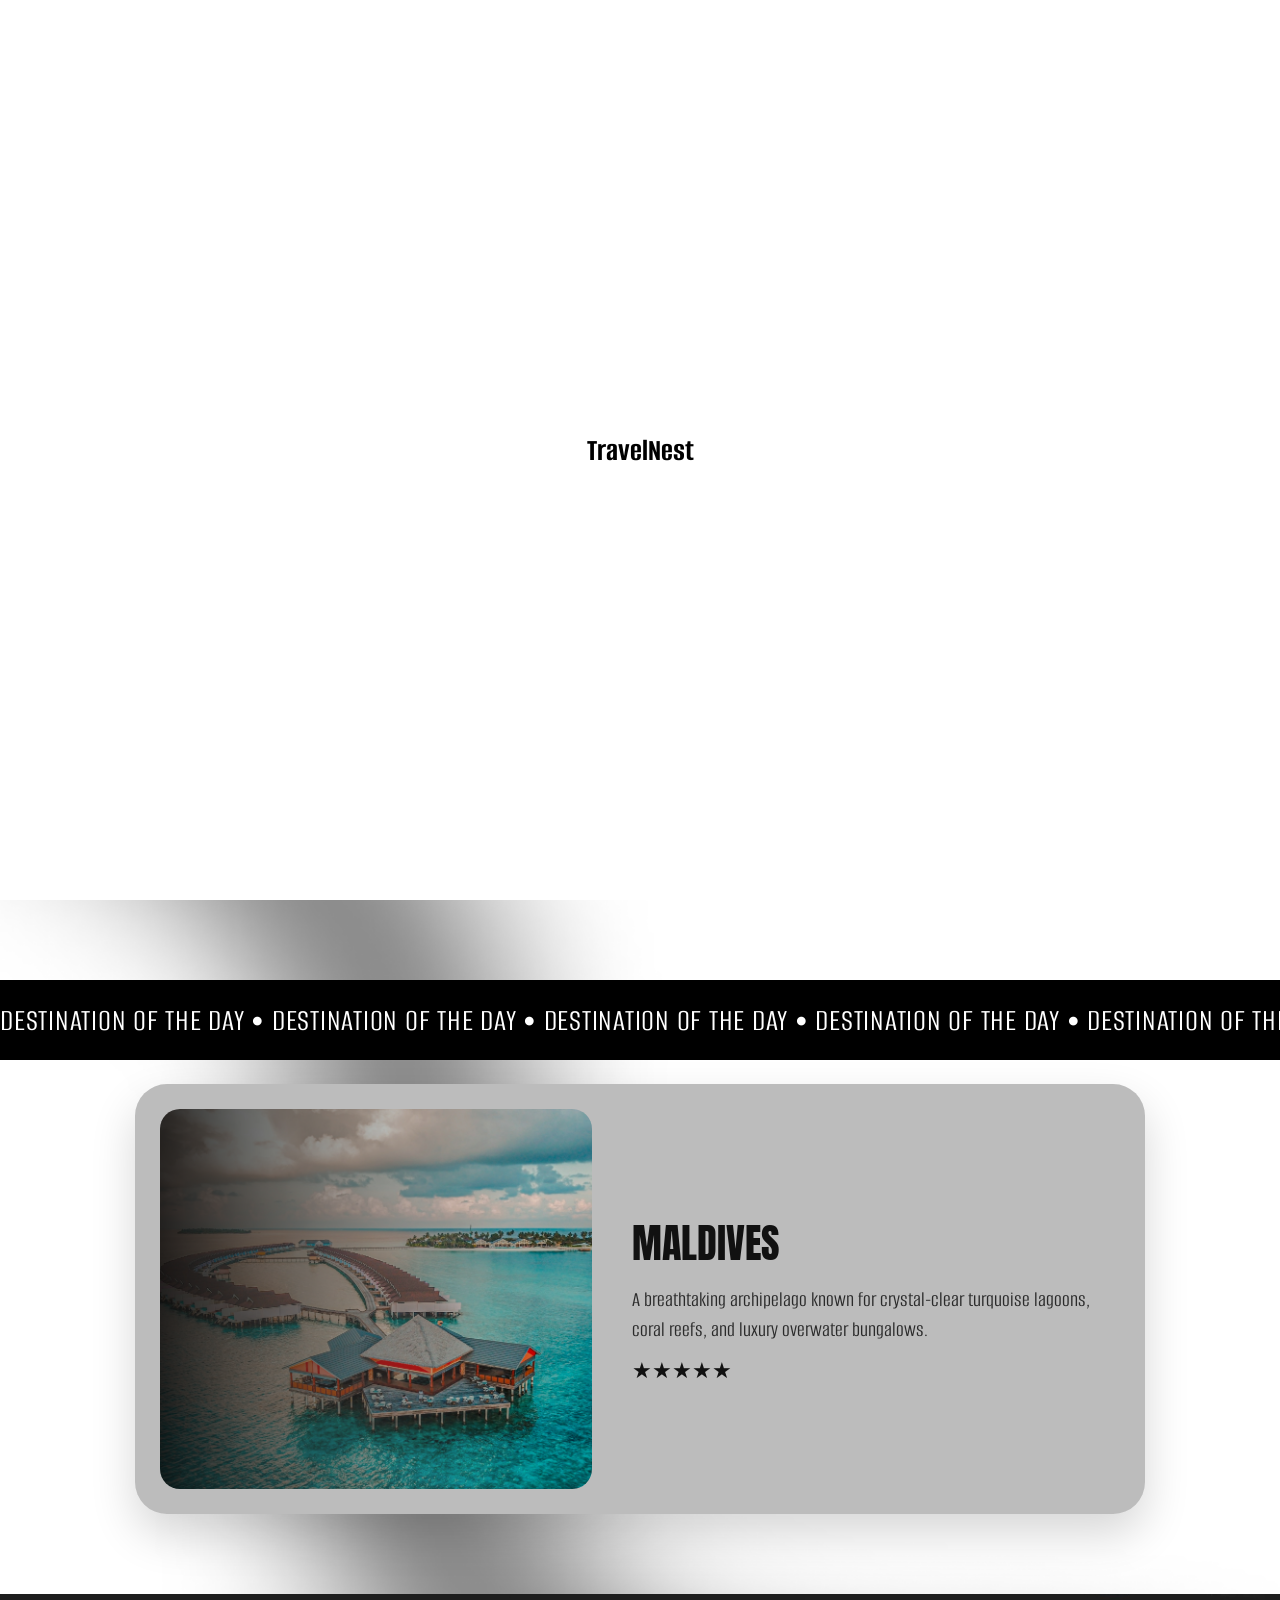
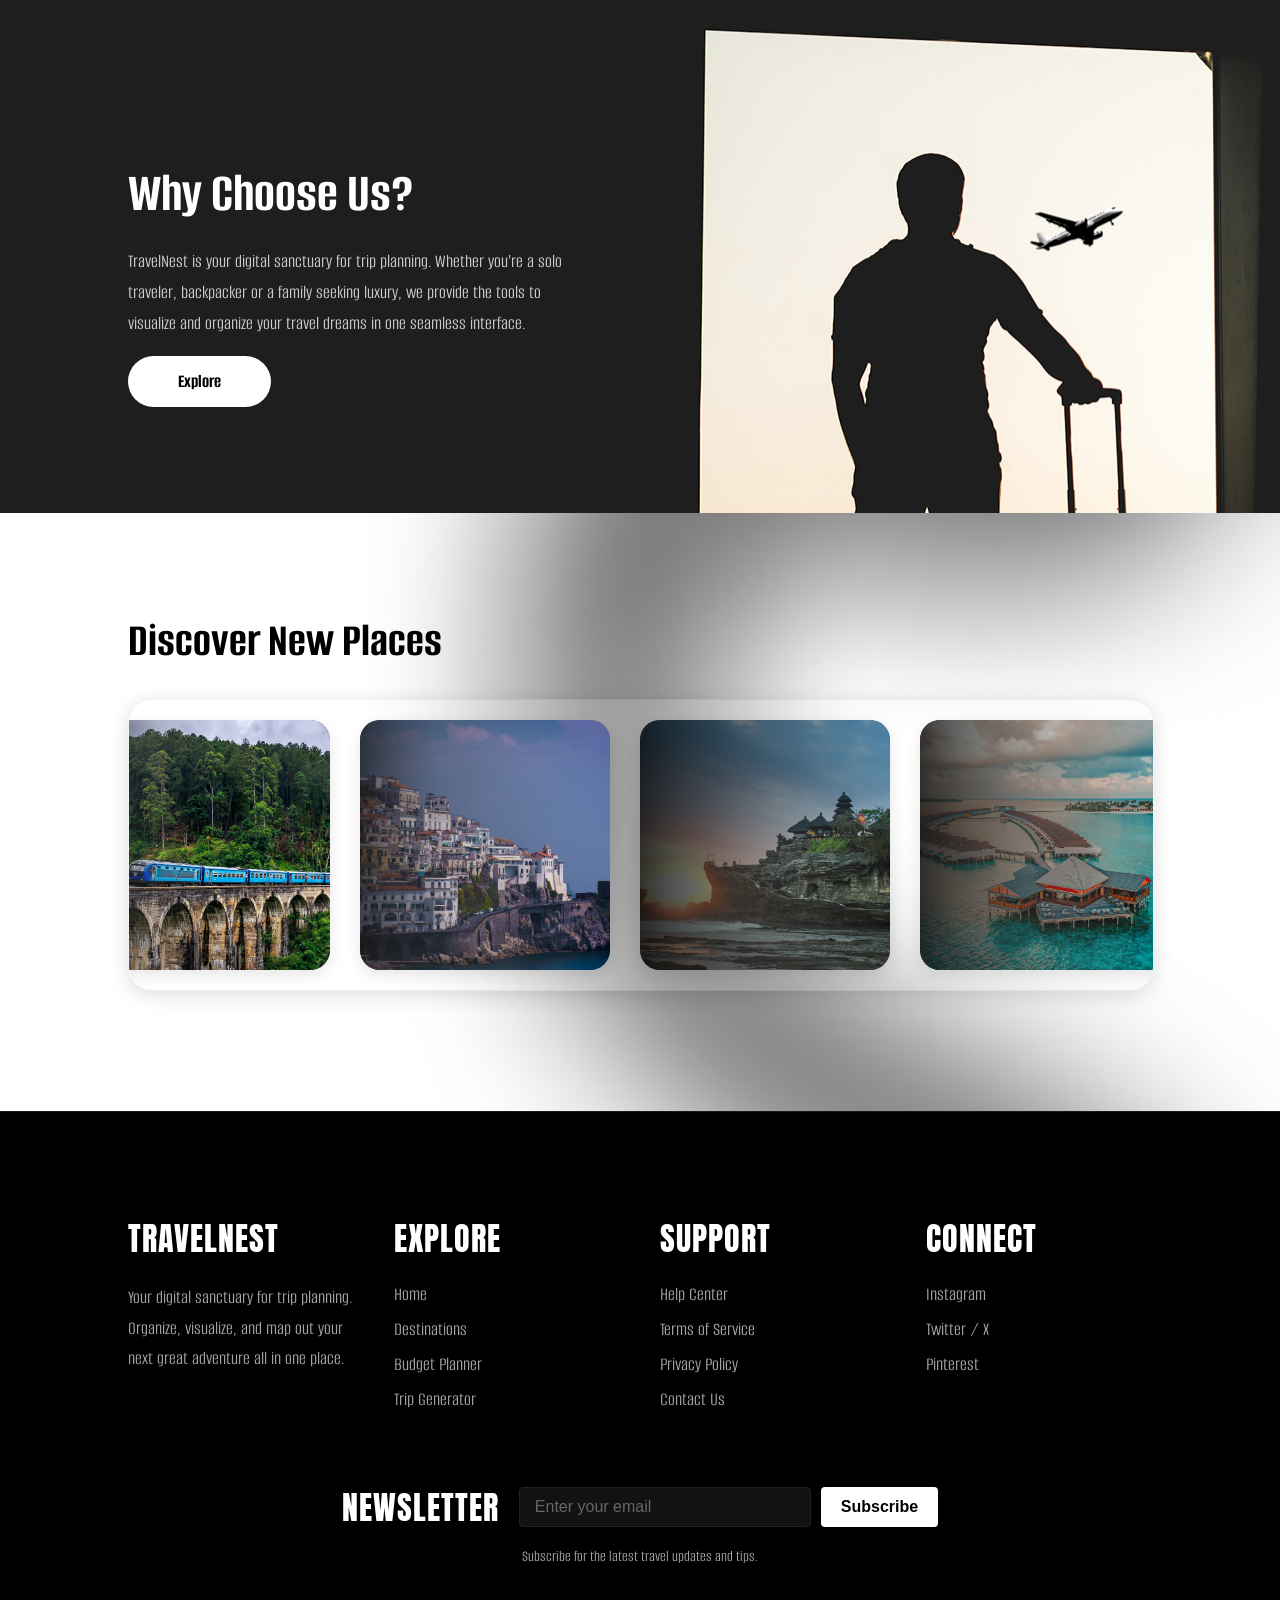
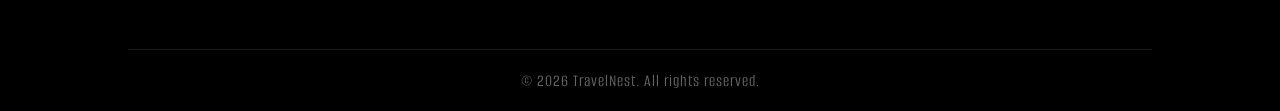
==== index.html @ 9121affe "Fix stylesheet links in index.html" ====
<!DOCTYPE html>
<html lang="en">

<head>
    <meta charset="UTF-8">
    <meta name="viewport" content="width=device-width, initial-scale=1.0">

    <!-- fonts  -->
    <link rel="preconnect" href="https://fonts.googleapis.com">
    <link rel="preconnect" href="https://fonts.gstatic.com" crossorigin>
    <link href="https://fonts.googleapis.com/css2?family=Alumni+Sans:wght@300;400;700&family=Anton&display=swap"
        rel="stylesheet">

    <!-- css files  -->
    <link rel="stylesheet" href="css/loading.css">
    <link rel="stylesheet" href="css/style.css">


    <title>TravelNest | Home</title>
</head>

<body>

    <div class="home-page-container">

        <section class="hero-container">
            <div id="menu-overlay" class="menu-overlay"></div>
            <div class="nav-bar-container">
                <h3 class="logo-nav">TravelNest</h3>
                <!-- Added mobile menu toggle button (White Circle) -->
                <div class="menu-toggle" id="mobile-menu-toggle">
                    <span></span>
                    <span></span>
                    <span></span>
                </div>

                <nav class="navbar" id="navbar">
                    <ul>
                        <li><a href="#">Home</a></li>
                        <li><a href="explorer.html">Destinations</a></li>
                        <li> <a href="planner.html">Budget Planner</a></li>
                        <li><a href="generator.html">Trip Generator</a></li>
                        <li><a href="mood.html">Mood Board</a></li>
                        <li class="active-mobile"><a href="support.html">Support</a></li>
                    </ul>
                </nav>
            </div>

            <div class="hero-banner">
                <div class="slide active">
                    <img src="/assets/images/destinations/SriLanka/ella.png" alt="ella">
                    <div class="overlay"></div>
                </div>

                <div class="slide">
                    <img src="../assets/images/destinations/Canada/banff.png" alt="Hero 1">
                    <div class="overlay"></div>
                </div>

                <div class="slide">
                    <img src="/assets/images/destinations/Indonesia/bali.png" alt="bali">
                    <div class="overlay"></div>
                </div>

                <div class="slide">
                    <img src="../assets/images/destinations/Japan/kyoto.png" alt="Hero 3">
                    <div class="overlay"></div>
                </div>

                <div class="slide">
                    <img src="/assets/images/destinations/Maldives/maldives.png" alt="Maldives">
                    <div class="overlay"></div>
                </div>
            </div>

            <div class="text-container-hero">
                <h1 class="hero-title">
                    EXPLORE BEYOND HORIZONS
                </h1>
                <a href="#section-2" class="hero-btn">Get Started</a>
            </div>
        </section>

        <div class="page-content-wrapper" id="section-2">
            <section class="Destination-otd hidden-scroll">
                <div class="destination-marquee-container">
                    <h1 class="destination-otd-title">
                        <span class="marquee-wrap">
                            <span class="marquee-track">
                                Destination Of the day • Destination Of the day • Destination Of the day • Destination
                                Of the day • Destination Of the day • Destination Of the day • Destination Of the day •
                                Destination Of the day • Destination Of the day • Destination Of the day • Destination
                                Of the day • Destination Of the day •
                            </span>
                            <span class="marquee-track" aria-hidden="true">
                                Destination Of the day • Destination Of the day • Destination Of the day • Destination
                                Of the day • Destination Of the day • Destination Of the day •
                            </span>
                        </span>
                    </h1>
                </div>

                <div class="destination-card-wrapper">
                    <div class="destination-otd-card">
                        <img id="daily-img" src="/assets/images/destinations/Maldives/maldives.png"
                            alt="Destination Showcase">
                    </div>

                    <div class="destination-otd-text-container">
                        <h2 id="daily-name">loading</h2>
                        <p id="daily-desc"></p>
                        <div id="daily-stars" class="stars"></div>
                    </div>
                </div>
            </section>
        </div>

        <section class="about-us">
            <div class="about-us-text">
                <h1 class="title-about-us">Why Choose Us?</h1>
                <p class="description-about-us">
                    TravelNest is your digital sanctuary for trip planning. Whether you're a solo traveler, backpacker
                    or a family seeking luxury, we provide the tools to visualize and organize your travel dreams in one
                    seamless interface.
                </p>
                <a href="explorer.html" class="about-us-btn">Explore</a>
            </div>
        </section>

        <section class="popular-destinations">
            <h1 class="pop-d-title">Discover New Places</h1>

            <div class="pop-d-slider-viewport">
                <div class="pop-d-img-slider-container">

                    <div class="pop-d-images">
                        <div class="img-box">
                            <a href="explorer.html#section-2">
                                <img src="/assets/images/destinations/SriLanka/ella.png" alt="Ella, Sri Lanka">
                            </a>
                            <div class="img-caption">
                                <h2>Ella, Sri Lanka</h2>
                                <p class="desc">Lush tea hills, scenic train rides and mountain viewpoints.</p>
                            </div>
                        </div>
                    </div>


                    <div class="pop-d-images">
                        <div class="img-box">
                            <a href="explorer.html#section-2">
                                <img src="/assets/images/destinations/Italy/Amalfi.png" alt="Amalfi Coast, Italy">
                            </a>
                            <div class="img-caption">
                                <h2>Amalfi Coast</h2>
                                <p class="desc">Cliffside villages, pastel houses and Mediterranean views.</p>
                            </div>
                        </div>
                    </div>


                    <div class="pop-d-images">
                        <div class="img-box">
                            <a href="explorer.html#section-2">
                                <img src="/assets/images/destinations/Indonesia/bali.png" alt="Bali, Indonesia">
                            </a>
                            <div class="img-caption">
                                <h2>Bali, Indonesia</h2>
                                <p class="desc">Tropical beaches, temples and vibrant culture.</p>
                            </div>
                        </div>
                    </div>


                    <div class="pop-d-images">
                        <div class="img-box">
                            <a href="explorer.html#section-2">
                                <img src="/assets/images/destinations/Maldives/maldives.png" alt="Maldives">
                            </a>
                            <div class="img-caption">
                                <h2>Maldives</h2>
                                <p class="desc">Crystal lagoons, overwater villas and serene sunsets.</p>
                            </div>
                        </div>
                    </div>


                    <div class="pop-d-images">
                        <div class="img-box">
                            <a href="explorer.html#section-2">
                                <img src="/assets/images/destinations/Japan/kyoto.png" alt="japan">
                            </a>
                            <div class="img-caption">
                                <h2>kyoto</h2>
                                <p class="desc">Beautifully preserved wooden machiya houses, historic Buddhist
                                    temples, and vibrant, towering bamboo groves.</p>
                            </div>
                        </div>

                    </div>
                </div>
            </div>
        </section>

        <footer class="footer">
            <div class="footer-content">
                <div class="footer-col branding">
                    <h1>TravelNest</h1>
                    <p>Your digital sanctuary for trip planning. Organize, visualize, and map out your next great
                        adventure all in one place.</p>
                </div>

                <div class="footer-col links">
                    <h1>Explore</h1>
                    <ul>
                        <li>Home</li>
                        <li>Destinations</li>
                        <li>Budget Planner</li>
                        <li>Trip Generator</li>
                    </ul>
                </div>

                <div class="footer-col legal">
                    <h1>Support</h1>
                    <ul>
                        <li>Help Center</li>
                        <li>Terms of Service</li>
                        <li>Privacy Policy</li>
                        <li>Contact Us</li>
                    </ul>
                </div>

                <div class="footer-col social">
                    <h1>Connect</h1>
                    <ul>
                        <li>Instagram</li>
                        <li>Twitter / X</li>
                        <li>Pinterest</li>
                    </ul>
                </div>
            </div>

            <div class="footer-newsletter-row">
                <div class="newsletter-inline-container">
                    <h1>Newsletter</h1>
                    <form id="newsletter-form" class="newsletter-form">
                        <input type="email" id="newsletter-email" placeholder="Enter your email" required>
                        <button type="submit">Subscribe</button>
                    </form>
                </div>
                <p class="newsletter-desc">Subscribe for the latest travel updates and tips.</p>
                <p id="newsletter-message" class="newsletter-message"></p>
            </div>

            <div class="footer-bottom">
                &copy; 2026 TravelNest. All rights reserved.
            </div>
        </footer>
    </div>


    <!-- custom mouse cursor  -->
    <div id="custom-cursor"></div>


    <!-- //////////////////////////////  -->
    <!-- loading screen animation  -->
    <!-- //////////////////////////////  -->
    <div id="loader">
        <div class="panel left"></div>
        <div class="panel right"></div>

        <h1 class="logo">TravelNest</h1>
    </div>


    <!-- <script src="/js/global.js"></script> -->

    <script src="/js/cursor_animation.js"></script>
    <script src="/js/loading.js"></script>

    <script src="/js/template.js"></script>
    <script src="/js/home.js"></script>
    <script src="/js/des_otd.js"></script>


</body>

</html>
---- css/loading.css ----
:root {
    --title-font: "Anton", sans-serif;
    --main-font: "Alumni Sans", sans-serif;
}

body, html {
  margin: 0;
  padding: 0;
  /* overflow: hidden; */
  background: #000;
  font-family: var(--font-travel);
  font-optical-sizing: auto;
  font-weight: var(--fw-reg);
  font-style: normal;

}



#loader {
  position: fixed;
  top: 0;
  left: 0;
  width: 100%;
  height: 100vh;
  display: flex;
  justify-content: center;
  align-items: center;
  z-index: 9999;
}

/*white panel thing*/
.panel {
  position: absolute;
  top: 0;
  width: 50%;
  height: 100%;
  background-color: #fff;
  transition: transform 1s cubic-bezier(0.77, 0, 0.175, 1);
}

.left { left: 0; }
.right { right: 0; }

.logo {
  color: black;
  z-index: 10;
  font-family: var(--main-font);
  opacity:0;
  transition: opacity 0.5s ease-in-out;
  animation: loading-l 0.5 ease-in-out;
}

@keyframes loading-l{
  0%{
    opacity: 0;
  }

  50%{
    opacity: 1;
  }

  100%{
    opacity: 0;
  }
}

/* Classes to trigger via JS */
.loaded .left { transform: translateX(-100%); }
.loaded .right { transform: translateX(100%); }
.loaded .logo { opacity: 0; pointer-events: none; }
---- css/style.css ----
:root {
    --title-font: "Anton", sans-serif;
    --main-font: "Alumni Sans", sans-serif;
}

html {
    scroll-behavior: smooth;

}

body {
    /* width: 100vw; */
    overflow-x: hidden;
    margin: 0;
    padding: 0;
    background-image: url("/assets/images/bg.png");
    background-size: cover;
    background-position: center;
    background-repeat: no-repeat;
    cursor: none;

}

a,
button,
img {
    cursor: none;
}

/* mouse cursor  */

#custom-cursor {
    width: 20px;
    height: 20px;
    background-color: white;
    border-radius: 50%;
    position: fixed;
    top: 0;
    left: 0;
    transform: translate(-50%, -50%);
    pointer-events: none;
    z-index: 9999;
    mix-blend-mode: difference;
    transition: width 0.3s ease, height 0.3s ease;
}


#custom-cursor.is-hovering-text {
    width: 150px;
    height: 150px;
}

#custom-cursor.is-hovering-image {
    width: 20px;
    height: 20px;
    mix-blend-mode: normal;
    background-color: rgba(255, 255, 255, 0.8);
}

/* end of the cursor animation  */

.hero-container {
    position: fixed;
    top: 0;
    left: 50%;
    transform: translateX(-50%);
    overflow: hidden;
    z-index: 100;

    /* Base Initial State */
    width: 100vw;
    height: 100vh;
    border-radius: 0px;
    background-color: rgb(0, 0, 0);

    /* Smooth transition fallback for instant jumps */
    transition: background-color 0.1s ease;
}

.nav-bar-container {
    position: absolute;
    top: 20px;
    left: 20px;
    right: 20px;

    height: 50px;
    border-radius: 600px;
    display: flex;
    align-items: center;
    justify-content: space-between;
    padding: 0 40px;
    box-sizing: border-box;
    z-index: 100;
    font-family: var(--main-font);
    font-style: normal;
    letter-spacing: 1px;
    color: white;

    background: rgba(87, 87, 87, 0.15);
    backdrop-filter: blur(10px);
}

.navbar ul {
    display: flex;
    list-style: none;
    gap: 20px;
}

.navbar ul li {
    cursor: pointer;
    font-weight: bold;
    background-color: rgba(255, 255, 255, 0.041);
    padding: 5px 12px;
    border-radius: 999px;
    transition: all 0.4s ease-in-out;
}

.navbar ul li:last-child {
    background-color: white;
    color: black;
    border-radius: 999px;
    transition: all 0.4s ease-in-out;
}

.navbar ul li:hover {
    transform: scale(1.05);
    background-color: rgb(255, 255, 255);
    color: black;
}

.navbar ul li:last-child:hover {
    background-color: black;
    color: white;
    transform: scale(1.05);
}

.navbar ul li a {
    text-decoration: none;
    color: inherit; /* This ensures they keep the color you've already defined */
    transition: color 0.3s ease; /* Keeps your hover effects smooth */
}



.hero-banner {
    position: absolute;
    top: 0;
    left: 0;
    width: 100%;
    height: 100%;
    background-size: cover;
    background-position: center;
    display: flex;
    align-items: flex-start;
    justify-content: center;
    flex-direction: column;
    z-index: 1;
    font-family: var(--main-font);
}

.text-container-hero {
    width: 70%;
    height: 100%;
    display: flex;
    align-items: flex-start;
    justify-content: center;
    flex-direction: column;
    margin-left: 70px;
    padding-top: 30px;
    gap: 15px;

    /* ADD THESE TWO LINES TO FIX THE DISAPPEARING TEXT */
    position: relative;
    z-index: 99;
}

.hero-title {
    font-family: var(--main-font);
    font-size: 5.2rem;
    color: white;
    letter-spacing: 2px;
    text-shadow: #1E1E1E 0px 0px 10px;
    margin: 0;
}

.hero-btn {
    width: 200px;
    height: 50px;
    border: none;
    margin: 0;
    border-radius: 600px;
    font-family: var(--main-font);
    font-size: 1.4rem;
    font-weight: 600;
    background-color: white;
    color: black;
    cursor: pointer;
    text-decoration: none;
    display: flex;
    align-items: center;
    justify-content:  center;
    transition: 400ms ease-in-out;
}

.hero-btn:hover {
    transform: scale(1.07);
    box-shadow: 0px 0px 100px 10px rgba(0, 0, 0, 0.466);
}

/* Image Slider */
.hero-banner .overlay {
    position: absolute;
    inset: 0;
    background: black;
    opacity: 0;
    z-index: 2;
    transition: opacity 1.2s ease;
}

.slide {
    position: absolute;
    inset: 0;
    opacity: 0;
    transform: scale(1.1);
    filter: blur(6px) brightness(0.7);
    transition: opacity 1.2s ease, transform 6s ease, filter 1.2s ease;
}

.slide img {
    width: 100%;
    height: 100%;
    object-fit: cover;
}

.slide.active {
    opacity: 1;
    transform: scale(1.2);
    filter: blur(0px) brightness(1);
}

/* section 2 - 5 */
.page-content-wrapper {
    position: relative;
    z-index: 5;
    margin-top: 100vh;
    background-color: rgba(30, 30, 30, 0);
    transition: background-color 1.4s ease-in-out;
    will-change: background-color;
}

.page-content-wrapper.bg-dark-mode {
    background-color: rgba(30, 30, 30, 1);
}

/* --- Destination Of The Day Section Layout --- */
.Destination-otd {
    padding: 80px 10%;
    display: flex;
    flex-direction: column;
    align-items: center;
    justify-content: center;
    background-color: transparent;

    /* Scroll entry animation properties */
    opacity: 0;
    transform: translateY(40px);
    transition: opacity 0.8s ease-out, transform 0.8s ease-out;
}

.Destination-otd.reveal-active {
    opacity: 1;
    transform: translateY(0);
}

.destination-otd-title {
    font-family: 'Anton', sans-serif;
    font-size: 2rem;
    letter-spacing: 0.75px;
    margin: 0;
    color: #ffffff;
    text-transform: uppercase;
    overflow: hidden;
    white-space: nowrap;
    display: flex;
    align-items: center;
    justify-content: center;
    height: 100%;
}

/* --- UPDATED MARQUEE CSS FOR SEAMLESS LOOP --- */
.destination-marquee-container {
    width: 100vw;
    max-width: 100vw;
    height: 5rem;
    display: flex;
    align-items: center;
    background-color: #000000;
    color: #ffffff;
    overflow: hidden;
    padding: 0;
    /* border-radius: 12px; */
    margin-bottom: 1.5rem;
    box-sizing: border-box;
}

.destination-otd-title {
    width: 100%;
    display: flex;
    align-items: center;
    overflow: hidden;
    white-space: nowrap;
    justify-content: flex-start;
}

.marquee-wrap {
    display: flex;
    width: max-content;
    animation: marquee 26s linear infinite;
    white-space: nowrap;
}

.marquee-track {
    display: inline-flex;
    align-items: center;
    gap: 1rem;
    flex-shrink: 0;
    font-family: var(--main-font);
    font-size: 2rem;
    font-weight: 400;
    color: #ffffff;
    padding-right: 4rem;
    min-width: max-content;
}

.destination-otd-title .marquee-track+.marquee-track {
    padding-right: 0;
}

@keyframes marquee {
    0% {
        transform: translateX(0);
    }

    100% {
        transform: translateX(-50%);
    }
}

/* --------------------------------------------- */

/* --- State 1: The Focused Image Capsule (Default) --- */
.destination-card-wrapper {
    display: flex;
    align-items: center;
    background-color: #bcbcbc;
    padding: 24px;
    border-radius: 32px;
    border: 1px solid transparent;
    box-shadow: 0 10px 30px rgba(0, 0, 0, 0.08);

    /* Starting Dimensions */
    width: 580px;
    max-width: 95vw;
    height: 380px;
    gap: 0px;
    overflow: hidden;

    /* Hardware-accelerated fluid transitions */
    transition: transform 0.45s cubic-bezier(0.22, 1, 0.36, 1), width 0.6s cubic-bezier(0.25, 1, 0.5, 1),
        gap 0.6s cubic-bezier(0.25, 1, 0.5, 1),
        box-shadow 0.45s ease, border-color 0.45s ease, background-color 0.45s ease;
    will-change: transform, box-shadow, border-color;
}

.destination-card-wrapper:hover {
    transform: scale(1.035);
    box-shadow: 0 28px 90px rgba(255, 215, 0, 0.45),
        0 12px 35px rgba(255, 215, 0, 0.25),
        0 0 0 1px rgba(255, 215, 0, 0.95);
    /* border-color: rgba(255, 215, 0, 0.95); */
    background-color: black;
}

.destination-card-wrapper:hover .destination-otd-text-container,
.destination-card-wrapper:hover .destination-otd-text-container h2,
.destination-card-wrapper:hover .destination-otd-text-container p,
.destination-card-wrapper:hover .stars {
    color: #ffffff;
}

.destination-card-wrapper:hover .destination-otd-text-container p {
    color: rgba(255, 255, 255, 0.9);
}

/* --- State 2: Expanded Split Layout (Triggered via Scroll JS) --- */
.destination-card-wrapper.expanded {
    width: 960px;
    /* Expands out to fit text workspace side-by-side */
    gap: 40px;
    box-shadow: 0 20px 45px rgba(0, 0, 0, 0.16);
}

.destination-otd-card {
    width: 100%;
    height: 100%;
    border-radius: 20px;
    overflow: hidden;
    flex-shrink: 0;
    transition: width 0.6s cubic-bezier(0.25, 1, 0.5, 1);
}

/* Pull image down to share space with text */
.destination-card-wrapper.expanded .destination-otd-card {
    width: 45%;
}

.destination-otd-card img {
    width: 100%;
    height: 100%;
    object-fit: cover;
}

/* --- Text Description Profile Hidden State --- */
.destination-otd-text-container {
    font-family: var(--main-font);
    display: flex;
    flex-direction: column;
    justify-content: center;
    gap: 12px;

    width: 0%;
    opacity: 0;
    overflow: hidden;
    white-space: nowrap;
    transition: width 0.6s cubic-bezier(0.25, 1, 0.5, 1),
        opacity 0.35s ease-in-out;
}

/* Reveal Text Profile Smoothly */
.destination-card-wrapper.expanded .destination-otd-text-container {
    width: 55%;
    opacity: 1;
    white-space: normal;
}

.destination-otd-text-container h2 {
    font-family: 'Anton', sans-serif;
    font-size: 2.5rem;
    font-weight: 400;
    margin: 0;
    color: #111111;
    text-transform: uppercase;
    transition: color 0.35s ease, font-weight 0.35s ease;
}

.destination-otd-text-container p {
    font-size: 1.35rem;
    line-height: 1.4;
    color: #2b2b2b;
    margin: 0;
    transition: color 0.35s ease;
}

.stars {
    font-size: 1.4rem;
    color: #111111;
    transition: color 0.35s ease;
}

/* About Us / Why Choose Us */
.about-us {

    padding: 120px 10%;
    display: flex;
    align-items: center;
    background-image: url(/assets/images/section-3-bg.png);
    background-position-x: right;
    background-repeat: no-repeat;
    justify-content: space-between;
    font-family: var(--main-font);
    color: white;
    background-color: #1e1e1e;
}

.about-us-text {
    width: 45%;
}

.title-about-us {
    font-size: 3.5rem;
    margin-bottom: 20px;
}

.description-about-us {
    font-size: 1.2rem;
    line-height: 1.6;
    margin-bottom: 30px;
    color: #cccccc;
}

.about-us-btn {
    padding: 14px 50px;
    min-width: 1px;
    border-radius: 50px;
    border: none;
    font-family: var(--main-font);
    font-size: 1.2rem;
    font-weight: bold;
    cursor: pointer;
    background: white;
    color: black;
    transition: 0.3s ease;
    text-decoration: none;
}

.about-us-btn:hover {
    transform: scale(1.05);
}



/* Popular Destinations */
.popular-destinations {
    padding: 60px 10% 120px 10%;
    font-family: var(--main-font);
    background-color: transparent;
}

.pop-d-title {
    font-size: 3rem;
    margin-bottom: 30px;
    color: black;
    /* mix-blend-mode: difference; */
}

.pop-d-slider-viewport {
    width: 100%;
    overflow: hidden;
    padding: 20px 0;
    background-color: rgba(255, 255, 255, 0.151);
    border-radius: 24px;
    border: 1px solid rgba(0, 0, 0, 0.05);
    box-shadow: 0 4px 20px rgba(0, 0, 0, 0.137);
    margin: 0 auto;
}

.pop-d-img-slider-container {
    display: flex;
    gap: 30px;
    width: max-content;
}

.pop-d-images {
    width: 250px;
    display: flex;
    flex-direction: column;
    gap: 15px;
    color: white;
    cursor: pointer;
}

.pop-d-images p {
    color: black;
    mix-blend-mode: difference;
}

.img-box {
    width: 100%;
    height: 250px;
    background-color: #555;
    border-radius: 20px;
    box-shadow: 0 5px 15px rgba(0, 0, 0, 0.1);
    overflow: hidden;
    transition: transform 0.3s ease;
}

.img-box img {
    width: 100%;
    height: 100%;
    object-fit: cover;
    display: block;
}

/* Hover enlarge + caption overlay */
.pop-d-images {
    width: 250px;
    transition: width 360ms cubic-bezier(.2, .9, .3, 1), transform 360ms, filter 360ms;
    will-change: width, transform;
}

/* Blur other images when one is hovered */
.pop-d-img-slider-container:has(.pop-d-images:hover) .pop-d-images {
    filter: blur(5px);
}

.pop-d-img-slider-container:has(.pop-d-images:hover) .pop-d-images:hover {
    filter: blur(0px);
}

.pop-d-images:hover {
    transform: translateY(-6px);
    width: 320px;
    /* expand horizontally on hover */
}

/* Add a layered box-shadow on hover: soft dark drop + warm gold glow */
/* box-shadow removed per request */

.img-box {
    transition: transform 360ms cubic-bezier(.2, .9, .3, 1);
}

.pop-d-images:hover .img-box {
    transform: scale(1.02);
}

.img-caption {
    position: absolute;
    left: 0;
    right: 0;
    bottom: 0;
    padding: 14px 16px;
    color: #fff;
    background: linear-gradient(180deg, rgba(0, 0, 0, 0) 0%, rgba(0, 0, 0, 0.65) 60%);
    transform: translateY(100%);
    transition: transform 280ms cubic-bezier(.2, .9, .3, 1), opacity 280ms;
    opacity: 0;
    display: flex;
    flex-direction: column;
    gap: 6px;

}

.pop-d-images:hover .img-caption {
    transform: translateY(0);
    opacity: 1;
}

.img-caption h2 {
    margin: 0;
    color: white;
    font-family: var(--main-font);
    font-size: 2rem;
    font-weight: 700;
}

.img-caption p {
    margin: 0;
    color: white;
    font-family: var(--main-font);
    font-size: 0.85rem;
    font-weight: 50;
    opacity: 0.92;
}

/* hide external label when using caption */
.pop-d-images>p {
    display: none;
}

.pop-d-images p {
    text-align: center;
    font-weight: bold;
    font-size: 1.1rem;
    margin: 0;
}


/* footer start  */
/* --- NEW MODERN FOOTER STYLES --- */
.footer {
    background-color: #000000;
    color: white;
    padding: 80px 10% 20px 10%;
    font-family: var(--main-font);
    display: flex;
    flex-direction: column;
    border-top: 1px solid #1a1a1a;
}

.footer-content {
    display: flex;
    justify-content: space-between;
    flex-wrap: wrap;
    gap: 40px;
    margin-bottom: 60px;
}

.footer-col {
    flex: 1;
    min-width: 200px;
}

.footer-col h1 {
    font-family: var(--title-font);
    font-size: 2rem;
    font-weight: 500;
    margin-bottom: 20px;
    letter-spacing: 1px;
    text-transform: uppercase;
}

.footer-col p {
    font-size: 1.2rem;
    color: #a3a3a3;
    line-height: 1.6;
    max-width: 300px;
}

.footer-col ul {
    list-style: none;
    padding: 0;
    margin: 0;
}

.footer-col ul li {
    font-size: 1.2rem;
    color: #a3a3a3;
    margin-bottom: 12px;
    cursor: pointer;
    transition: color 0.3s ease, transform 0.3s ease;
}

.footer-col ul li:hover {
    color: white;
    transform: translateX(5px);
}

.footer-bottom {
    text-align: center;
    padding-top: 20px;
    border-top: 1px solid #1a1a1a;
    font-size: 1.1rem;
    color: #666;
    letter-spacing: 1px;
}

/* --- NEW CENTERED INLINE NEWSLETTER STYLES --- */
.footer-newsletter-row {
    display: flex;
    flex-direction: column;
    align-items: center;
    /* Centers the whole block horizontally */
    margin-bottom: 40px;
}

.newsletter-inline-container {
    display: flex;
    flex-direction: row;
    align-items: center;
    justify-content: center;
    gap: 20px;
    /* Space between heading and form */
    margin-bottom: 10px;
    flex-wrap: wrap;
    /* Allows stacking on mobile screens safely */
}

.newsletter-inline-container h1 {
    font-family: var(--title-font), sans-serif;
    font-size: 2rem;
    font-weight: 500;
    /* Bold to match reference */
    margin: 0;
    /* Removes bottom margin to sit inline */
    letter-spacing: 1px;
    text-transform: uppercase;
}

.newsletter-form {
    display: flex;
    flex-direction: row;
    /* Keeps input and button side-by-side */
    gap: 10px;
}

.newsletter-form input {
    padding: 10px 15px;
    /* THINNER padding */
    width: 260px;
    /* NOT TOO LONG width */
    background-color: #121212;
    border: 1px solid #222;
    color: white;
    font-size: 1rem;
    border-radius: 4px;
    outline: none;
    transition: border-color 0.3s ease;
}

.newsletter-form input::placeholder {
    color: #666;
}

.newsletter-form input:focus {
    border-color: #a3a3a3;
}

.newsletter-form button {
    padding: 10px 20px;
    /* Thinner padding to match input height */
    background-color: white;
    color: black;
    border: none;
    font-size: 1rem;
    font-weight: 700;
    cursor: pointer;
    border-radius: 4px;
    transition: background-color 0.3s ease, transform 0.3s ease;
}

.newsletter-form button:hover {
    background-color: #e6e6e6;
    transform: translateY(-2px);
}

.newsletter-desc {
    color: #a3a3a3;
    font-size: 1rem;
    text-align: center;
    margin: 5px 0 0 0;
}

.newsletter-message {
    margin-top: 8px;
    font-size: 0.95rem;
    min-height: 20px;
    text-align: center;
}

.msg-success {
    color: #4ade80 !important;
}

.msg-info {
    color: #60a5fa !important;
}

/* ////////////////////////////// */
/* footer end  */
/* ////////////////////////  */




/* Hide the mobile toggle on desktop */
@media (min-width: 1025px) {
    .menu-toggle {
        display: none;
    }
}

/* =========================================
   MOBILE & TABLET STYLES (Max 1024px)
========================================= */
@media (max-width: 1024px) {


    /* Disable custom cursor for touch devices */
    #custom-cursor {
        display: none;
    }

    /* 1. Reset Hero Container */
    .hero-container {
        position: relative !important;
        width: 100vw !important;
        transform: none !important;
        left: 0 !important;
        background-color: transparent !important;


    }

    /* 2. Top Navigation Bar (Initial Transparent State) */
    .nav-bar-container {
        position: fixed !important;
        /* Changed to fixed so it can stick on scroll */
        top: 20px !important;
        left: 20px !important;
        right: 20px !important;
        height: 54px !important;
        background: rgba(0, 0, 0, 0.247) !important;
        /* Starts fully transparent */
        backdrop-filter: blur(0px) !important;
        -webkit-backdrop-filter: blur(0px) !important;
        border-radius: 600px !important;
        display: flex !important;
        align-items: center !important;
        justify-content: space-between !important;
        padding: 0 24px !important;
        box-sizing: border-box !important;
        z-index: 110;
        transition: all 0.4s cubic-bezier(0.4, 0, 0.2, 1) !important;

        /* Smooth morphing animation */

    }

    /* Sticky Scrolled State (Triggers via JS on scroll) */
    .nav-bar-container.scrolled {
        background: rgba(20, 20, 20, 0.85) !important;
        /* Dark black with slight opacity */
        backdrop-filter: blur(15px) !important;
        -webkit-backdrop-filter: blur(15px) !important;
        box-shadow: 0 10px 30px rgba(0, 0, 0, 0.4) !important;
        /* Notice we removed the top/left/right and border-radius changes here, 
           so it strictly keeps its original floating pill shape! */
    }

    /* 3. Hamburger Toggle & Animation */
    .menu-toggle {
        display: flex;
        flex-direction: column;
        justify-content: center;
        align-items: center;
        gap: 6px;
        width: 45px;
        height: 45px;
        background: transparent;
        border: none;
        cursor: pointer;
        z-index: 111;
    }

    .menu-toggle span {
        display: block;
        width: 32px;
        height: 3px;
        background-color: white;
        border-radius: 3px;
        box-shadow: 0 1px 3px rgba(0, 0, 0, 0.3);
        transition: all 0.3s ease-in-out;
        transform-origin: center;
    }

    .menu-toggle.open span:nth-child(1) {
        transform: translateY(9px) rotate(45deg);
    }

    .menu-toggle.open span:nth-child(2) {
        opacity: 0;
        transform: scale(0);
    }

    .menu-toggle.open span:nth-child(3) {
        transform: translateY(-9px) rotate(-45deg);
    }

    /* 4. The 75% Menu Drawer */
    .navbar {
        position: fixed;
        top: 0;
        right: -100%;
        width: 75%;
        height: 100vh;
        background-color: rgba(15, 15, 15, 0.938);
        backdrop-filter: blur(10px);
        /* Fixed: added 'px' unit */
        -webkit-backdrop-filter: blur(10px);
        display: flex;
        align-items: center;
        justify-content: center;
        transition: right 0.4s cubic-bezier(0.4, 0, 0.2, 1);
        z-index: 105;
        /* Kept above overlay, below toggle button */
        border-left: 1px solid rgba(255, 255, 255, 0.1);
        box-shadow: -10px 0 20px rgba(0, 0, 0, 0.5);

    }

    .navbar.open {

        right: -30px !important;
        margin-right: 0 !important;
        border-radius: 10px;
    }

    .navbar ul {
        flex-direction: column;
        width: 85%;
        gap: 15px;
        padding: 0;
    }

    .navbar ul li {
        width: 100%;
        text-align: center;
        padding: 18px 0;
        background-color: rgba(255, 255, 255, 0.08);
        color: white;
        font-size: 1.2rem;
        font-weight: 300;
        border-radius: 600px;
        /* Pill shapes from wireframes */
    }

    .navbar ul li.active-mobile,
    .navbar ul li:active {
        background-color: #f1f1f1;
        color: #1a1a1a;
    }

    /* 5. The Background Blur Overlay */
    .menu-overlay {
        position: fixed;
        top: 0;
        left: 0;
        width: 100vw;
        height: 100vh;
        background-color: rgba(0, 0, 0, 0.3);
        backdrop-filter: blur(12px);
        -webkit-backdrop-filter: blur(12px);
        z-index: 100;
        /* Sits completely behind the open navbar drawer */
        opacity: 0;
        pointer-events: none;
        transition: opacity 0.4s ease;
    }

    .menu-overlay.open {
        opacity: 1;
        pointer-events: auto;
    }

    /* 6. Center Hero Text */
    .text-container-hero {
        width: 90%;
        margin: 0 auto;
        align-items: center;
        text-align: center;
        padding: 0;
        box-sizing: border-box;
        position: absolute;
        top: 55%;
        left: 50%;
        transform: translate(-50%, -50%);
    }



    /* about us section - mobile*/
    /* --- Destination Of The Day Section Layout --- */
    .page-content-wrapper {
        position: relative;
        z-index: 5;
        margin-top: -5vh;
        background-color: rgba(30, 30, 30, 0);
        transition: background-color 1.4s ease-in-out;
        will-change: background-color;
    }


    .destination-marquee-container {
        width: 100vw;
        max-width: 100vw;
        height: 4rem;
        display: flex;
        align-items: center;
        background-color: #000000;
        color: #ffffff;
        overflow: hidden;
        padding: 0;
        border-radius: 0px;
        margin-bottom: 1.5rem;
        box-sizing: border-box;
    }

    .marquee-wrap {

        animation: marquee 30s linear infinite;

    }

    .marquee-track {
        font-size: 1.5rem;

    }

    /* marquee done  */


    /* about us section  */
    /* About Us / Why Choose Us */
    /* About Us / Why Choose Us */
    .about-us {
        padding: 120px 10%;
        display: flex;
        align-items: center;
        background-image: none;
        justify-content: space-between;
        font-family: var(--main-font);
        color: white;
        background-color: #1e1e1e;
    }

    .about-us-text {
        width: 90%;
    }

    .title-about-us {

        font-size: 3.5rem;
        margin-top: 0px;
        margin-bottom: 20px;
    }





    /* #loader{
        display: none;
    } */
    /* .newsletter-inline-container{
        display: none;
    } */


}



/* =========================================
   DEVICE-SPECIFIC TWEAKS 
========================================= */

/* Mobile Phones (Max 768px) */
@media (max-width: 768px) {
    .hero-container {
        height: 380px !important;
        border-radius: 0 0 40px 40px !important;
    }

    .hero-banner {
        border-radius: 0 0 40px 40px;
    }

    .nav-bar-container {
        /* Default baseline position for tablet layout */
        top: 30px !important;
        left: 40px !important;
        right: 40px !important;
        /* z-index: 999; */
    }

    /* Retains top placement during active sticky scroll */
    .nav-bar-container.scrolled {

        position: fixed;
        margin: 2px;
        /* top: 5% !important; */
        /* left: 0 !important;
        right: 0 !important; */
    }

    .hero-title {
        font-size: 2.2rem;
        line-height: 1.2;
    }

    .hero-btn {
        width: 160px;
        height: 45px;
        font-size: 1rem;
    }


    .destination-card-wrapper {
        display: flex;
        align-items: center;
        flex-direction: column;
        padding: 10px;


    }

    .destination-card-wrapper.expanded {
        width: 75vw;
        height: auto;
        /* height: auto; */


    }

    .destination-otd-card {
        width: 95vw;
        height: auto;
        border-radius: 20px;
        /* overflow: hidden; */
        flex-shrink: 0;
        transition: width 0.6s cubic-bezier(0.25, 1, 0.5, 1);

    }

    .destination-card-wrapper.expanded .destination-otd-text-container {
        display: flex;
        /* background: red; */
        align-items: center;
        justify-self: center;
        padding: 10px 50px 50px 50px;
        /* padding: 50px; */
        width: 100%;
        opacity: 1;
        white-space: normal;
    }

    #daily-img {
        width: 100%;
        height: 150px;
        padding-top: 30px;
        border-radius: 600px;

    }

    #daily-desc {
        text-align: center;
        padding: 10px;
    }

}

/* Tablets (769px to 1024px) */
@media (min-width: 769px) and (max-width: 1024px) {
    .hero-container {
        height: 450px !important;
        border-radius: 0 0 50px 50px !important;
    }

    .hero-banner {
        border-radius: 0 0 50px 50px;
    }

    .nav-bar-container {
        /* Default baseline position for tablet layout */
        top: 30px !important;
        left: 40px !important;
        right: 40px !important;
    }

    /* Retains top placement during active sticky scroll */
    .nav-bar-container.scrolled {

        position: fixed;
        margin: 2px;
        /* top: 0 !important;
        left: 0 !important;
        right: 0 !important; */
    }

    .navbar ul {


        gap: 35px;

    }



    .hero-title {
        font-size: 3.2rem;
        line-height: 1.15;
    }

    .hero-btn {
        width: 200px;
        height: 50px;
        font-size: 1.1rem;
    }

    .destination-card-wrapper.expanded {
        width: 75vw;
        height: 50vh;
        /* height: auto; */


    }

    #daily-desc {
        text-align: center;
        font-size: 1.5rem;
    }
}
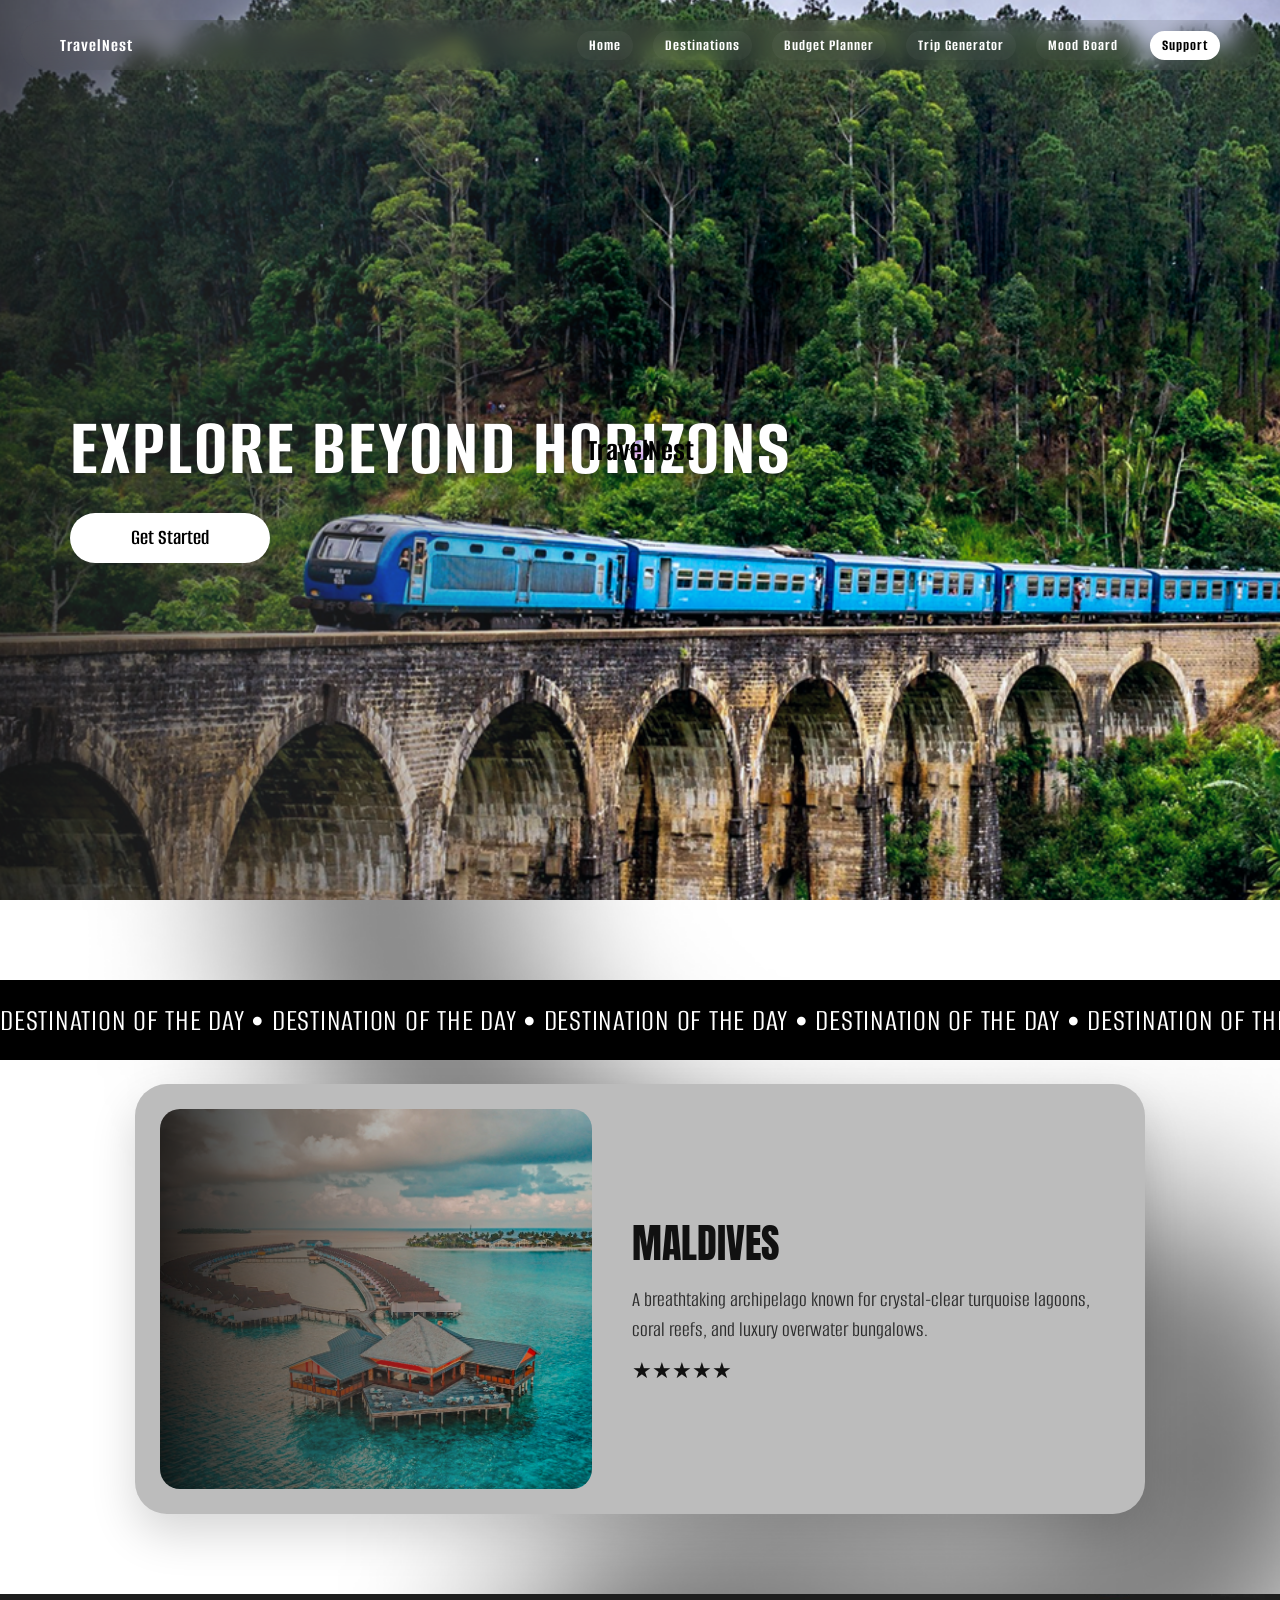
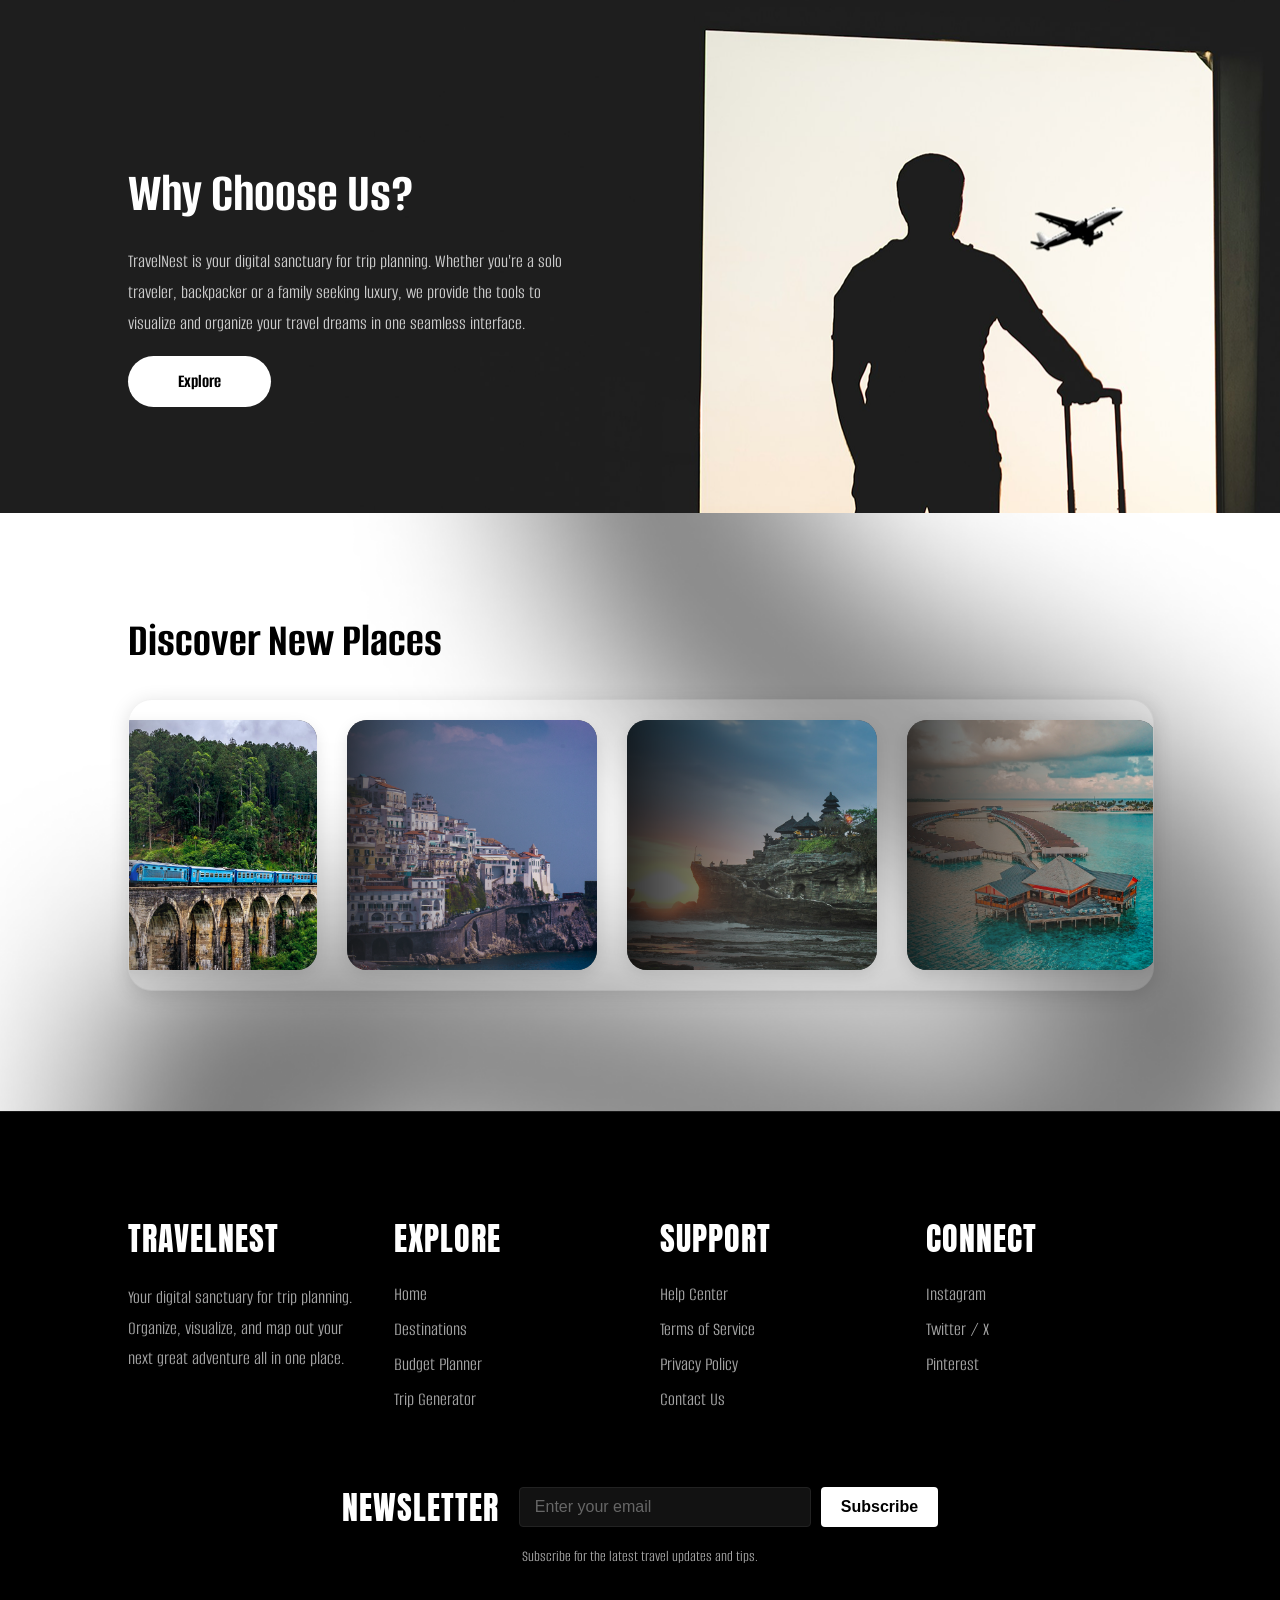
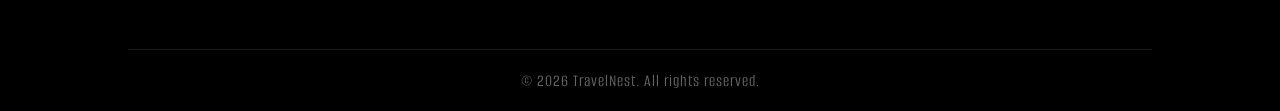
==== commit add2ed49: "Update index.html" ====
--- a/index.html
+++ b/index.html
@@ -276,12 +276,12 @@
 
     <!-- <script src="/js/global.js"></script> -->
 
-    <script src="/js/cursor_animation.js"></script>
-    <script src="/js/loading.js"></script>
-
-    <script src="/js/template.js"></script>
-    <script src="/js/home.js"></script>
-    <script src="/js/des_otd.js"></script>
+    <script src="js/cursor_animation.js"></script>
+    <script src="js/loading.js"></script>
+
+    <script src="js/template.js"></script>
+    <script src="js/home.js"></script>
+    <script src="js/des_otd.js"></script>
 
 
 </body>
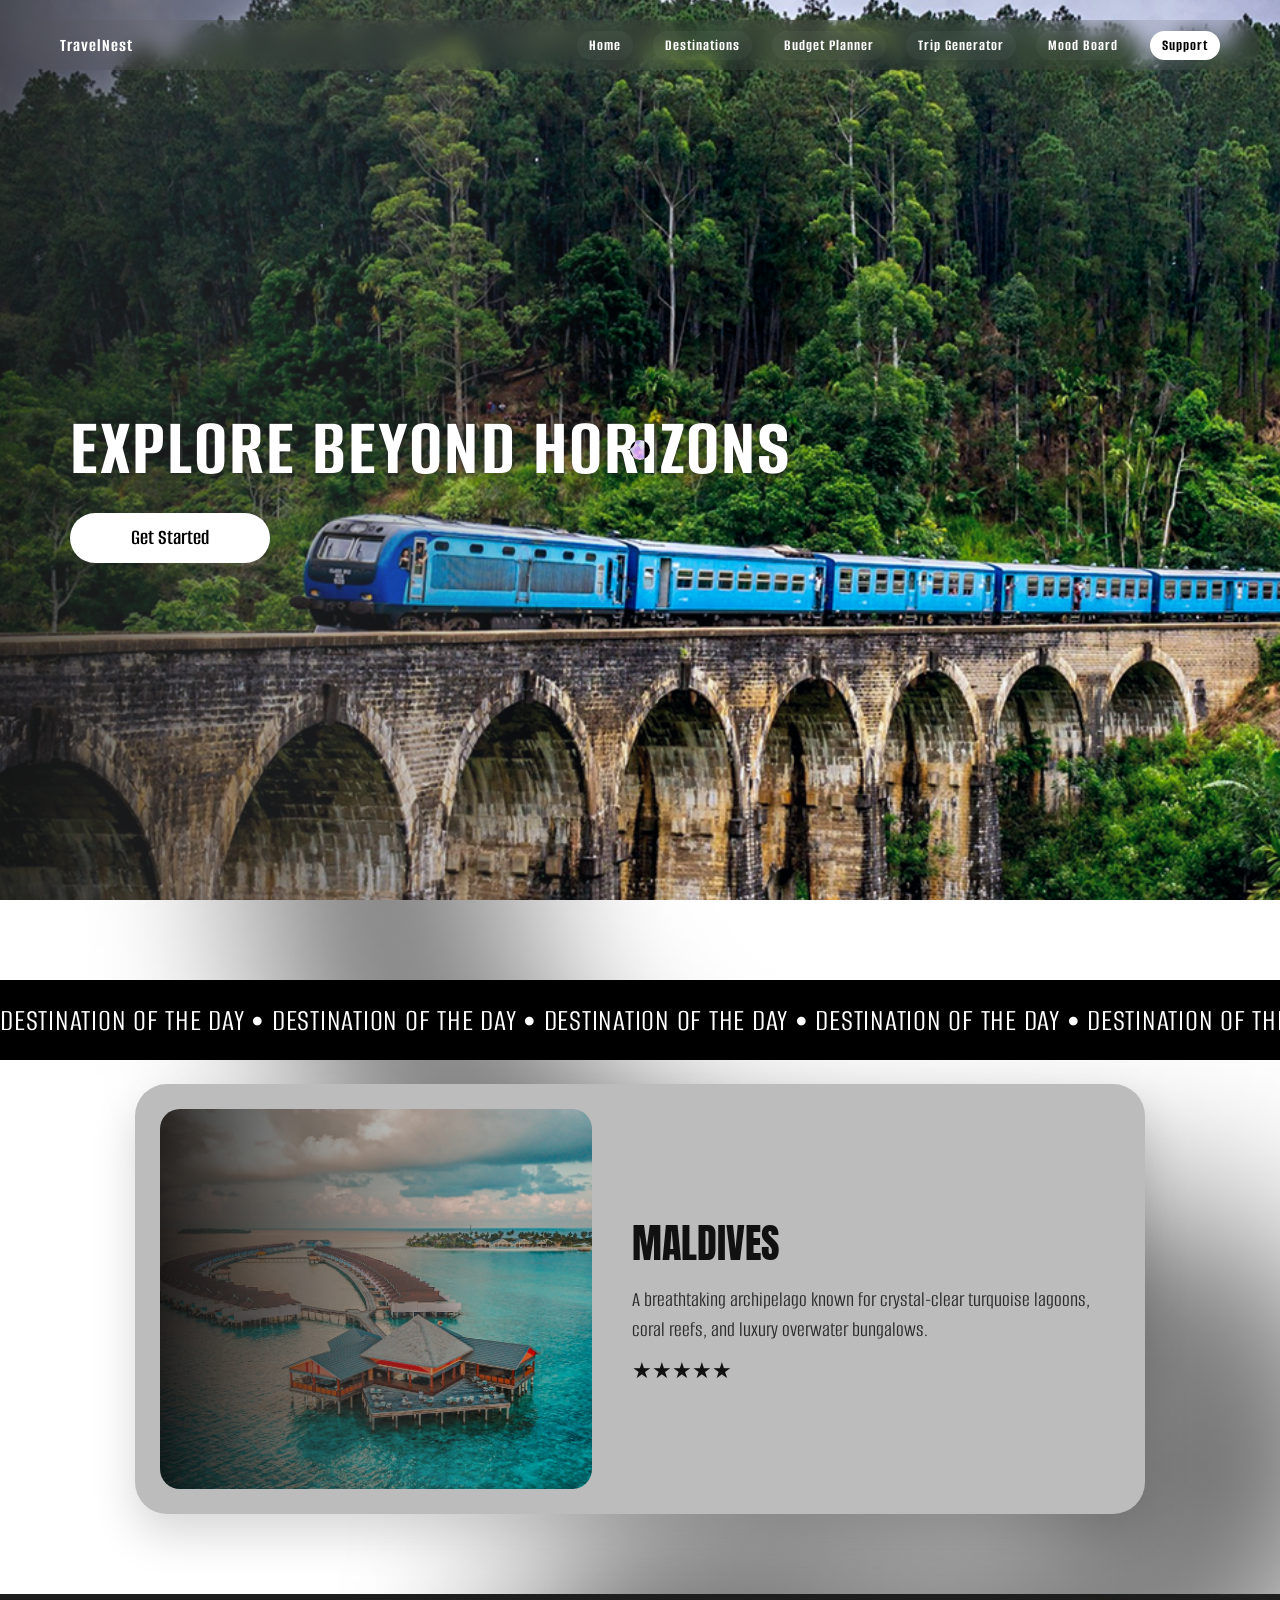
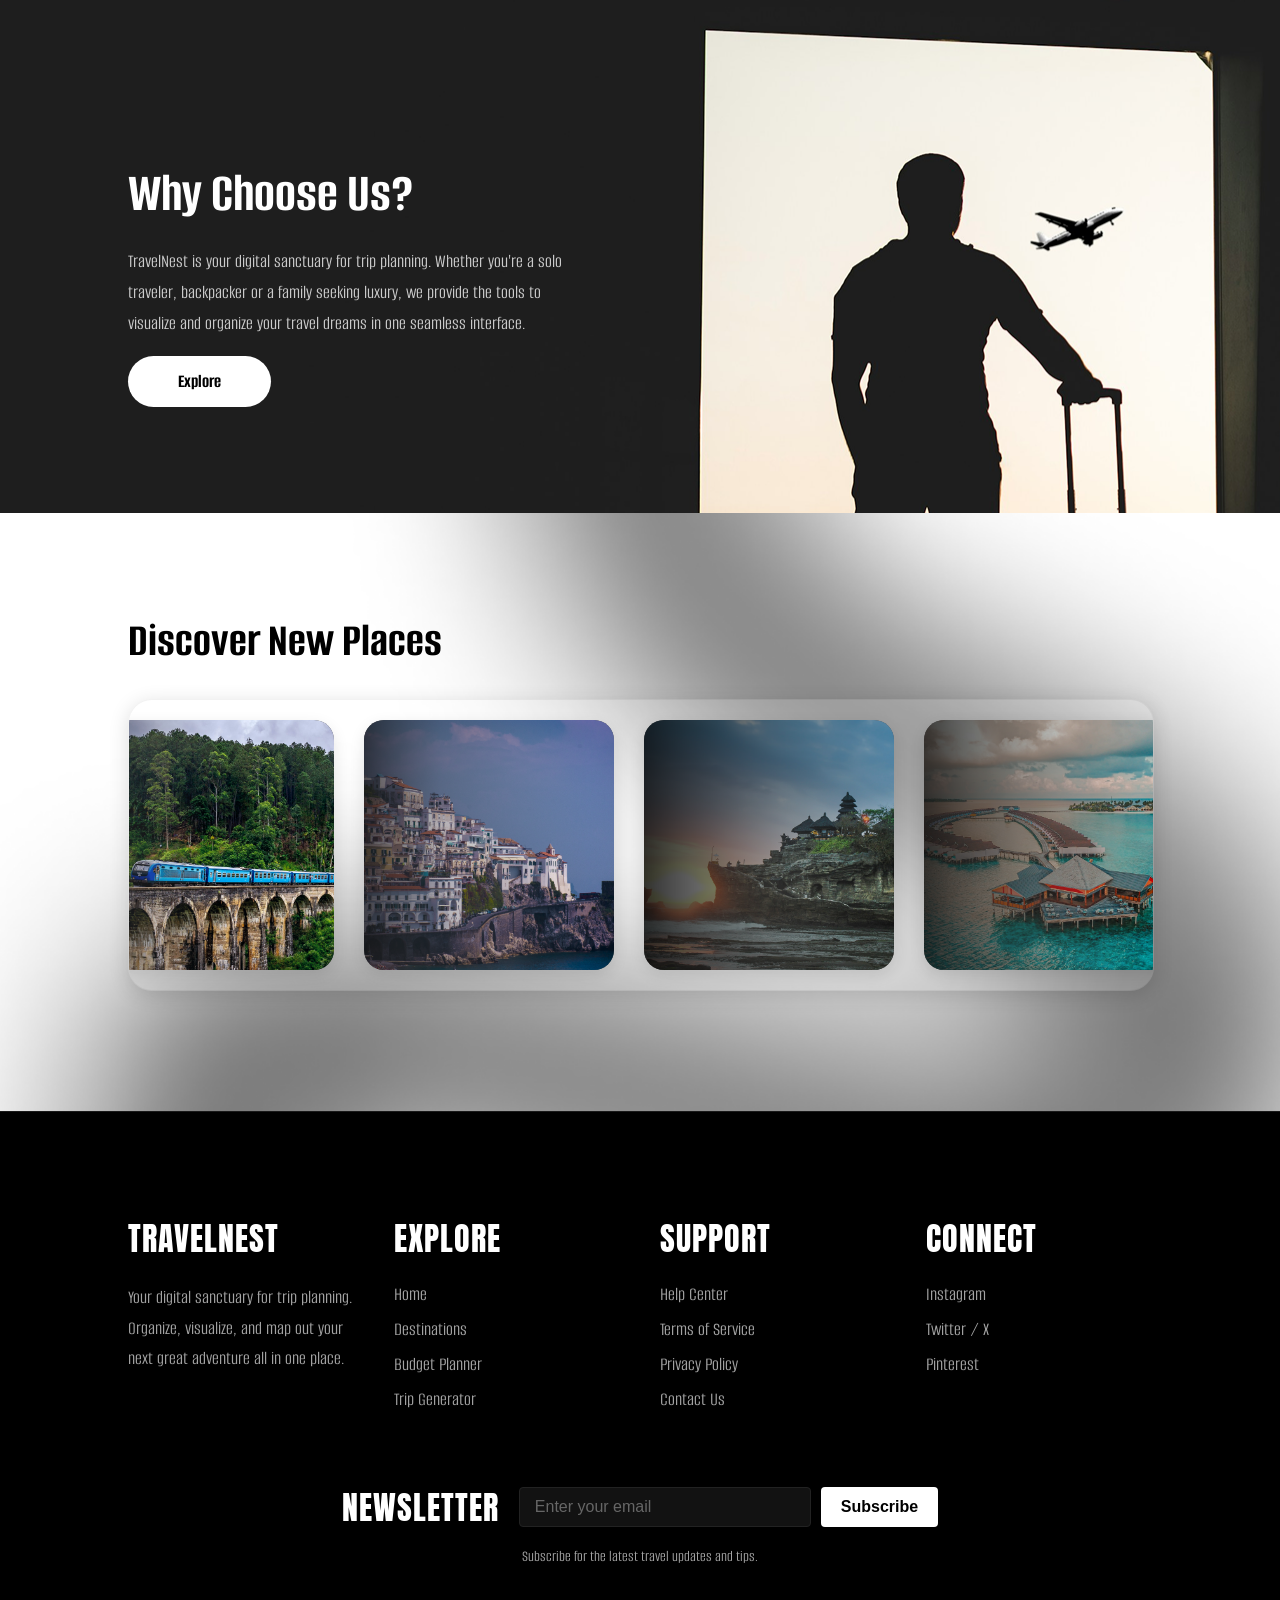
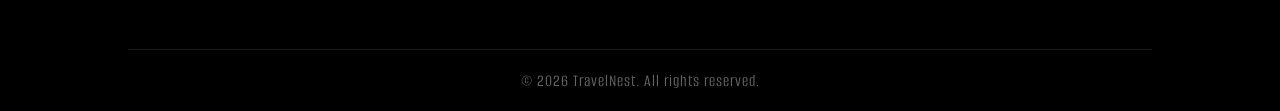
==== commit 7683db1c: "Update index.html" ====
--- a/index.html
+++ b/index.html
@@ -48,27 +48,27 @@
 
             <div class="hero-banner">
                 <div class="slide active">
-                    <img src="/assets/images/destinations/SriLanka/ella.png" alt="ella">
-                    <div class="overlay"></div>
-                </div>
-
-                <div class="slide">
-                    <img src="../assets/images/destinations/Canada/banff.png" alt="Hero 1">
-                    <div class="overlay"></div>
-                </div>
-
-                <div class="slide">
-                    <img src="/assets/images/destinations/Indonesia/bali.png" alt="bali">
-                    <div class="overlay"></div>
-                </div>
-
-                <div class="slide">
-                    <img src="../assets/images/destinations/Japan/kyoto.png" alt="Hero 3">
-                    <div class="overlay"></div>
-                </div>
-
-                <div class="slide">
-                    <img src="/assets/images/destinations/Maldives/maldives.png" alt="Maldives">
+                    <img src="assets/images/destinations/SriLanka/ella.png" alt="ella">
+                    <div class="overlay"></div>
+                </div>
+
+                <div class="slide">
+                    <img src="assets/images/destinations/Canada/banff.png" alt="Hero 1">
+                    <div class="overlay"></div>
+                </div>
+
+                <div class="slide">
+                    <img src="assets/images/destinations/Indonesia/bali.png" alt="bali">
+                    <div class="overlay"></div>
+                </div>
+
+                <div class="slide">
+                    <img src="assets/images/destinations/Japan/kyoto.png" alt="Hero 3">
+                    <div class="overlay"></div>
+                </div>
+
+                <div class="slide">
+                    <img src="assets/images/destinations/Maldives/maldives.png" alt="Maldives">
                     <div class="overlay"></div>
                 </div>
             </div>
@@ -102,7 +102,7 @@
 
                 <div class="destination-card-wrapper">
                     <div class="destination-otd-card">
-                        <img id="daily-img" src="/assets/images/destinations/Maldives/maldives.png"
+                        <img id="daily-img" src="assets/images/destinations/Maldives/maldives.png"
                             alt="Destination Showcase">
                     </div>
 
@@ -136,7 +136,7 @@
                     <div class="pop-d-images">
                         <div class="img-box">
                             <a href="explorer.html#section-2">
-                                <img src="/assets/images/destinations/SriLanka/ella.png" alt="Ella, Sri Lanka">
+                                <img src="assets/images/destinations/SriLanka/ella.png" alt="Ella, Sri Lanka">
                             </a>
                             <div class="img-caption">
                                 <h2>Ella, Sri Lanka</h2>
@@ -149,7 +149,7 @@
                     <div class="pop-d-images">
                         <div class="img-box">
                             <a href="explorer.html#section-2">
-                                <img src="/assets/images/destinations/Italy/Amalfi.png" alt="Amalfi Coast, Italy">
+                                <img src="assets/images/destinations/Italy/Amalfi.png" alt="Amalfi Coast, Italy">
                             </a>
                             <div class="img-caption">
                                 <h2>Amalfi Coast</h2>
@@ -162,7 +162,7 @@
                     <div class="pop-d-images">
                         <div class="img-box">
                             <a href="explorer.html#section-2">
-                                <img src="/assets/images/destinations/Indonesia/bali.png" alt="Bali, Indonesia">
+                                <img src="assets/images/destinations/Indonesia/bali.png" alt="Bali, Indonesia">
                             </a>
                             <div class="img-caption">
                                 <h2>Bali, Indonesia</h2>
@@ -175,7 +175,7 @@
                     <div class="pop-d-images">
                         <div class="img-box">
                             <a href="explorer.html#section-2">
-                                <img src="/assets/images/destinations/Maldives/maldives.png" alt="Maldives">
+                                <img src="assets/images/destinations/Maldives/maldives.png" alt="Maldives">
                             </a>
                             <div class="img-caption">
                                 <h2>Maldives</h2>
@@ -188,7 +188,7 @@
                     <div class="pop-d-images">
                         <div class="img-box">
                             <a href="explorer.html#section-2">
-                                <img src="/assets/images/destinations/Japan/kyoto.png" alt="japan">
+                                <img src="assets/images/destinations/Japan/kyoto.png" alt="japan">
                             </a>
                             <div class="img-caption">
                                 <h2>kyoto</h2>
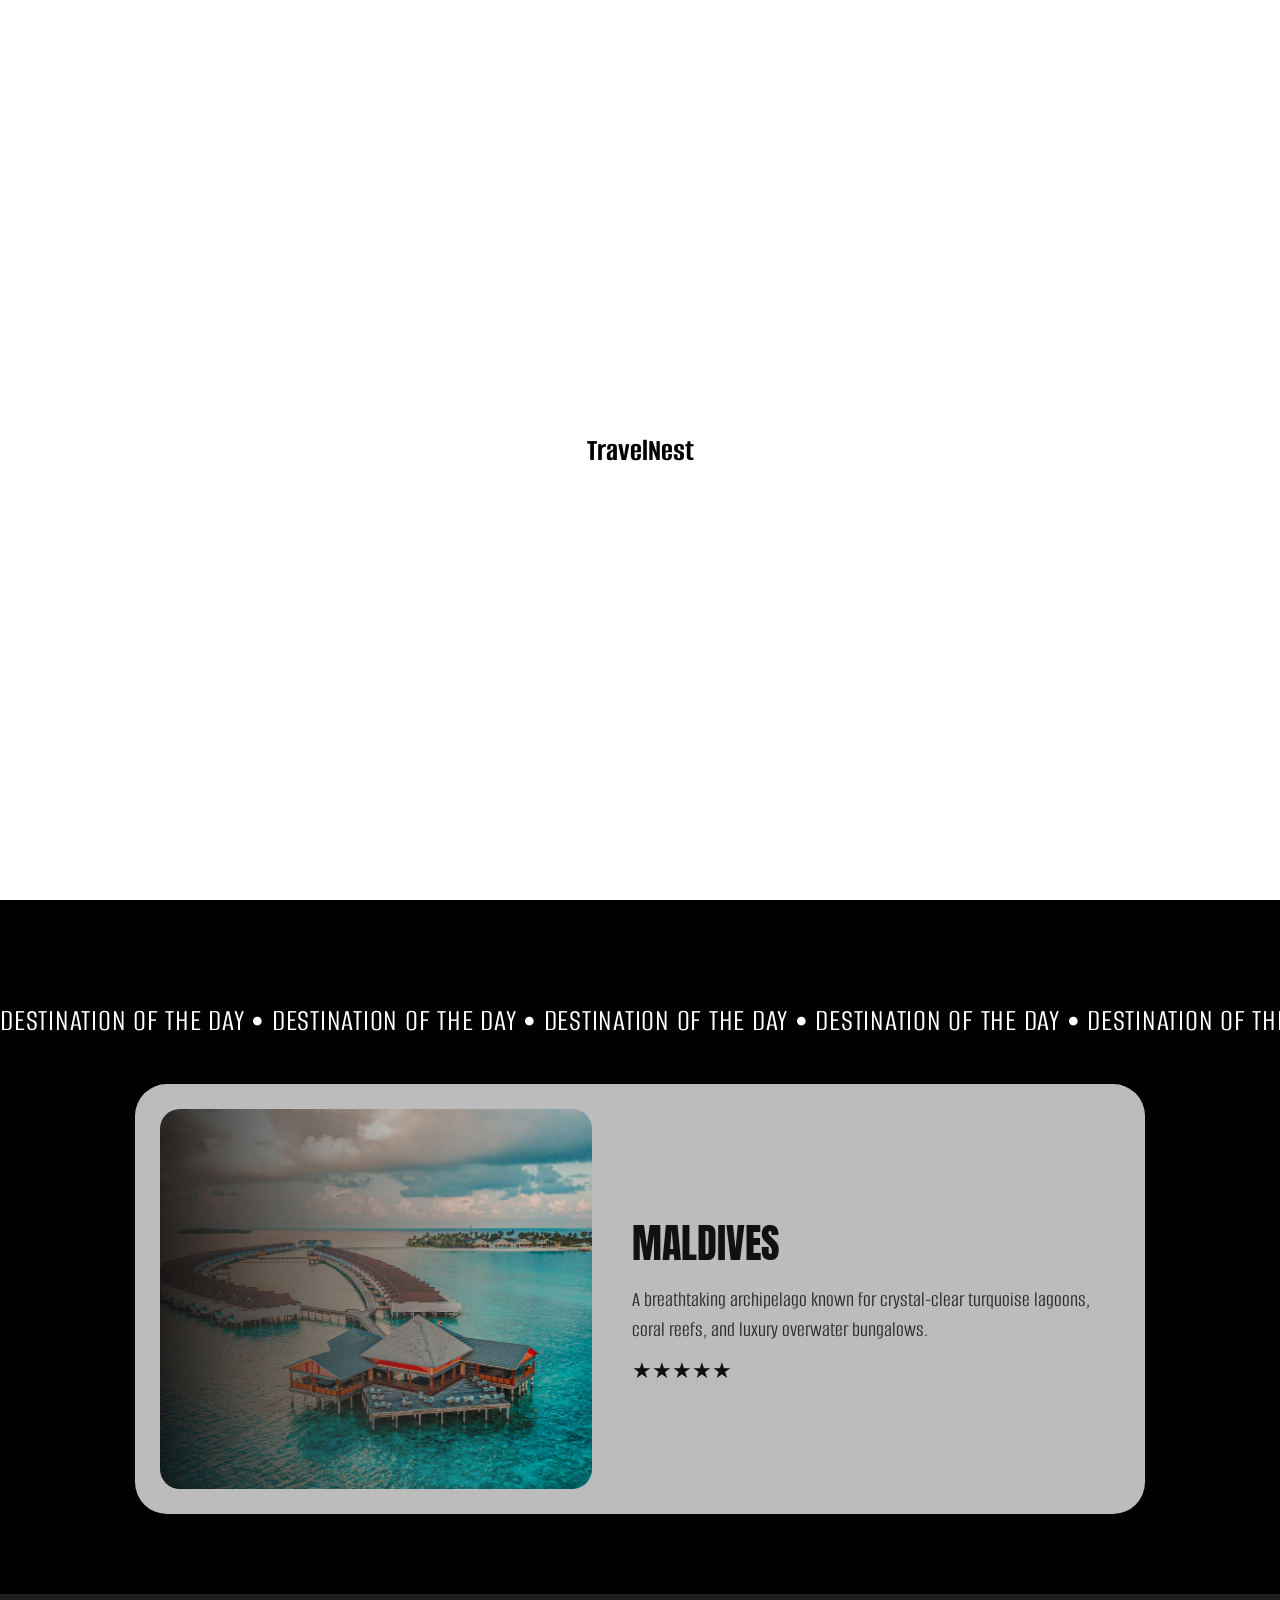
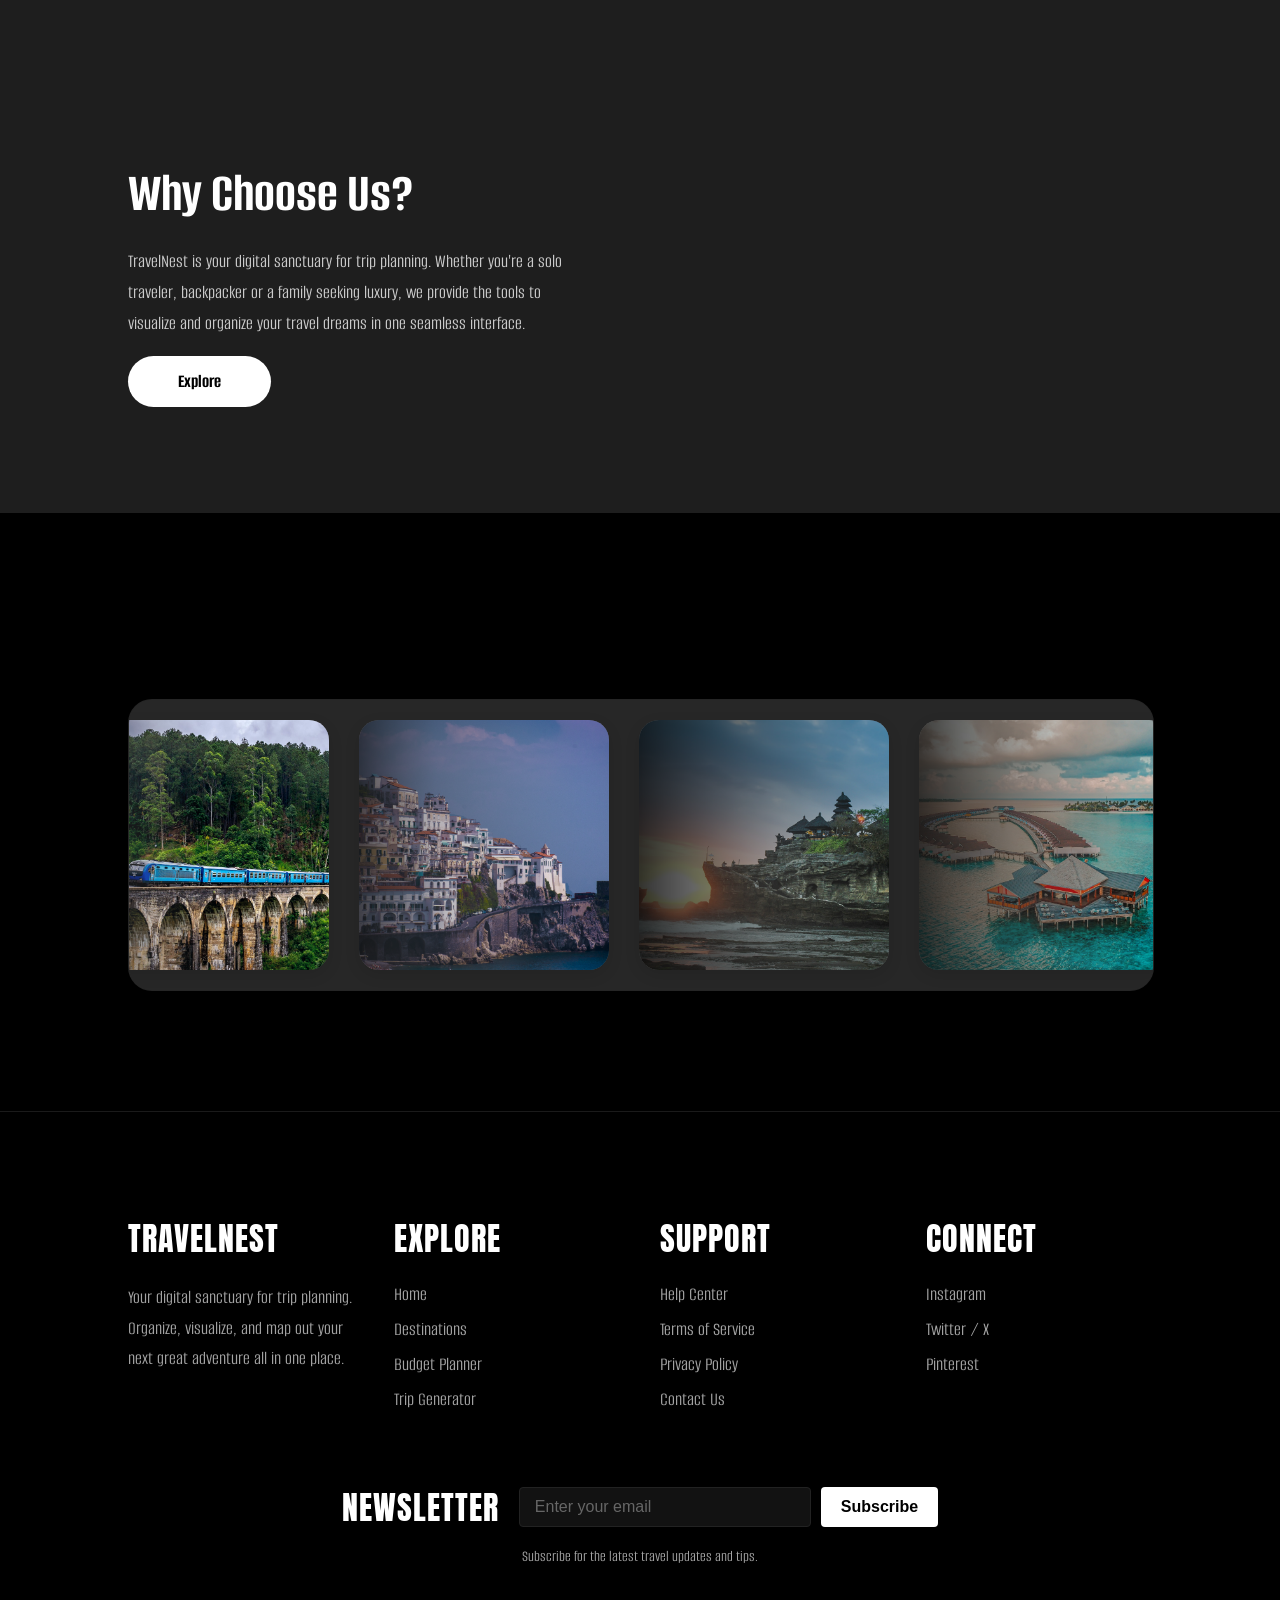
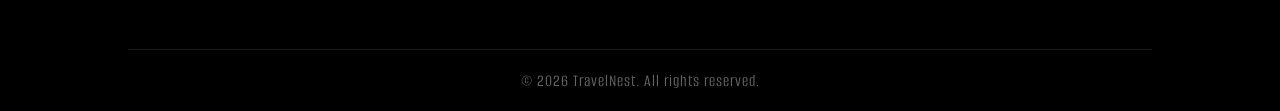
==== commit d9468ec7: "updateoflinks" ====
--- a/index.html
+++ b/index.html
@@ -102,7 +102,7 @@
 
                 <div class="destination-card-wrapper">
                     <div class="destination-otd-card">
-                        <img id="daily-img" src="assets/images/destinations/Maldives/maldives.png"
+                        <img id="daily-img" src="/assets/images/destinations/Maldives/maldives.png"
                             alt="Destination Showcase">
                     </div>
 
@@ -286,4 +286,4 @@
 
 </body>
 
-</html>
+</html>
--- a/css/style.css
+++ b/css/style.css
@@ -13,7 +13,7 @@
     overflow-x: hidden;
     margin: 0;
     padding: 0;
-    background-image: url("/assets/images/bg.png");
+    background-image: url("assets/images/bg.png");
     background-size: cover;
     background-position: center;
     background-repeat: no-repeat;
@@ -473,7 +473,7 @@
     padding: 120px 10%;
     display: flex;
     align-items: center;
-    background-image: url(/assets/images/section-3-bg.png);
+    background-image: url(assets/images/section-3-bg.png);
     background-position-x: right;
     background-repeat: no-repeat;
     justify-content: space-between;
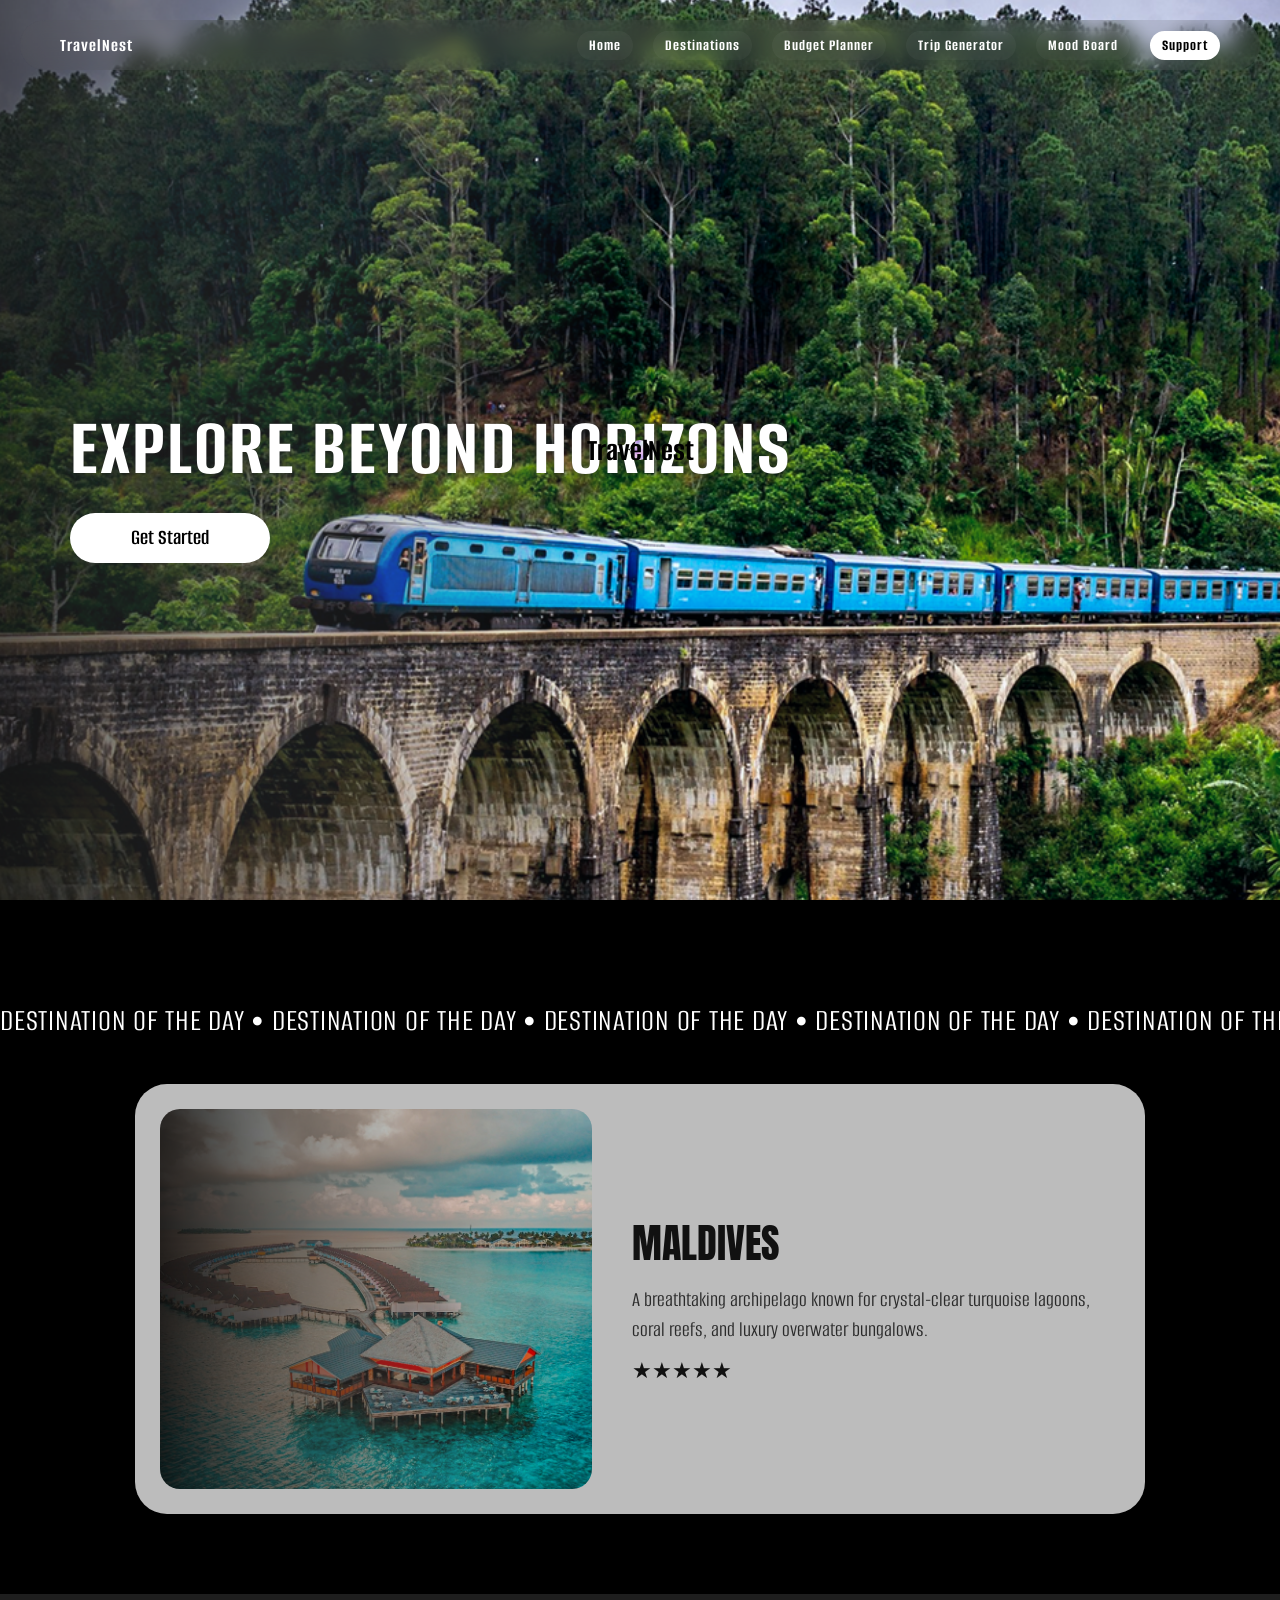
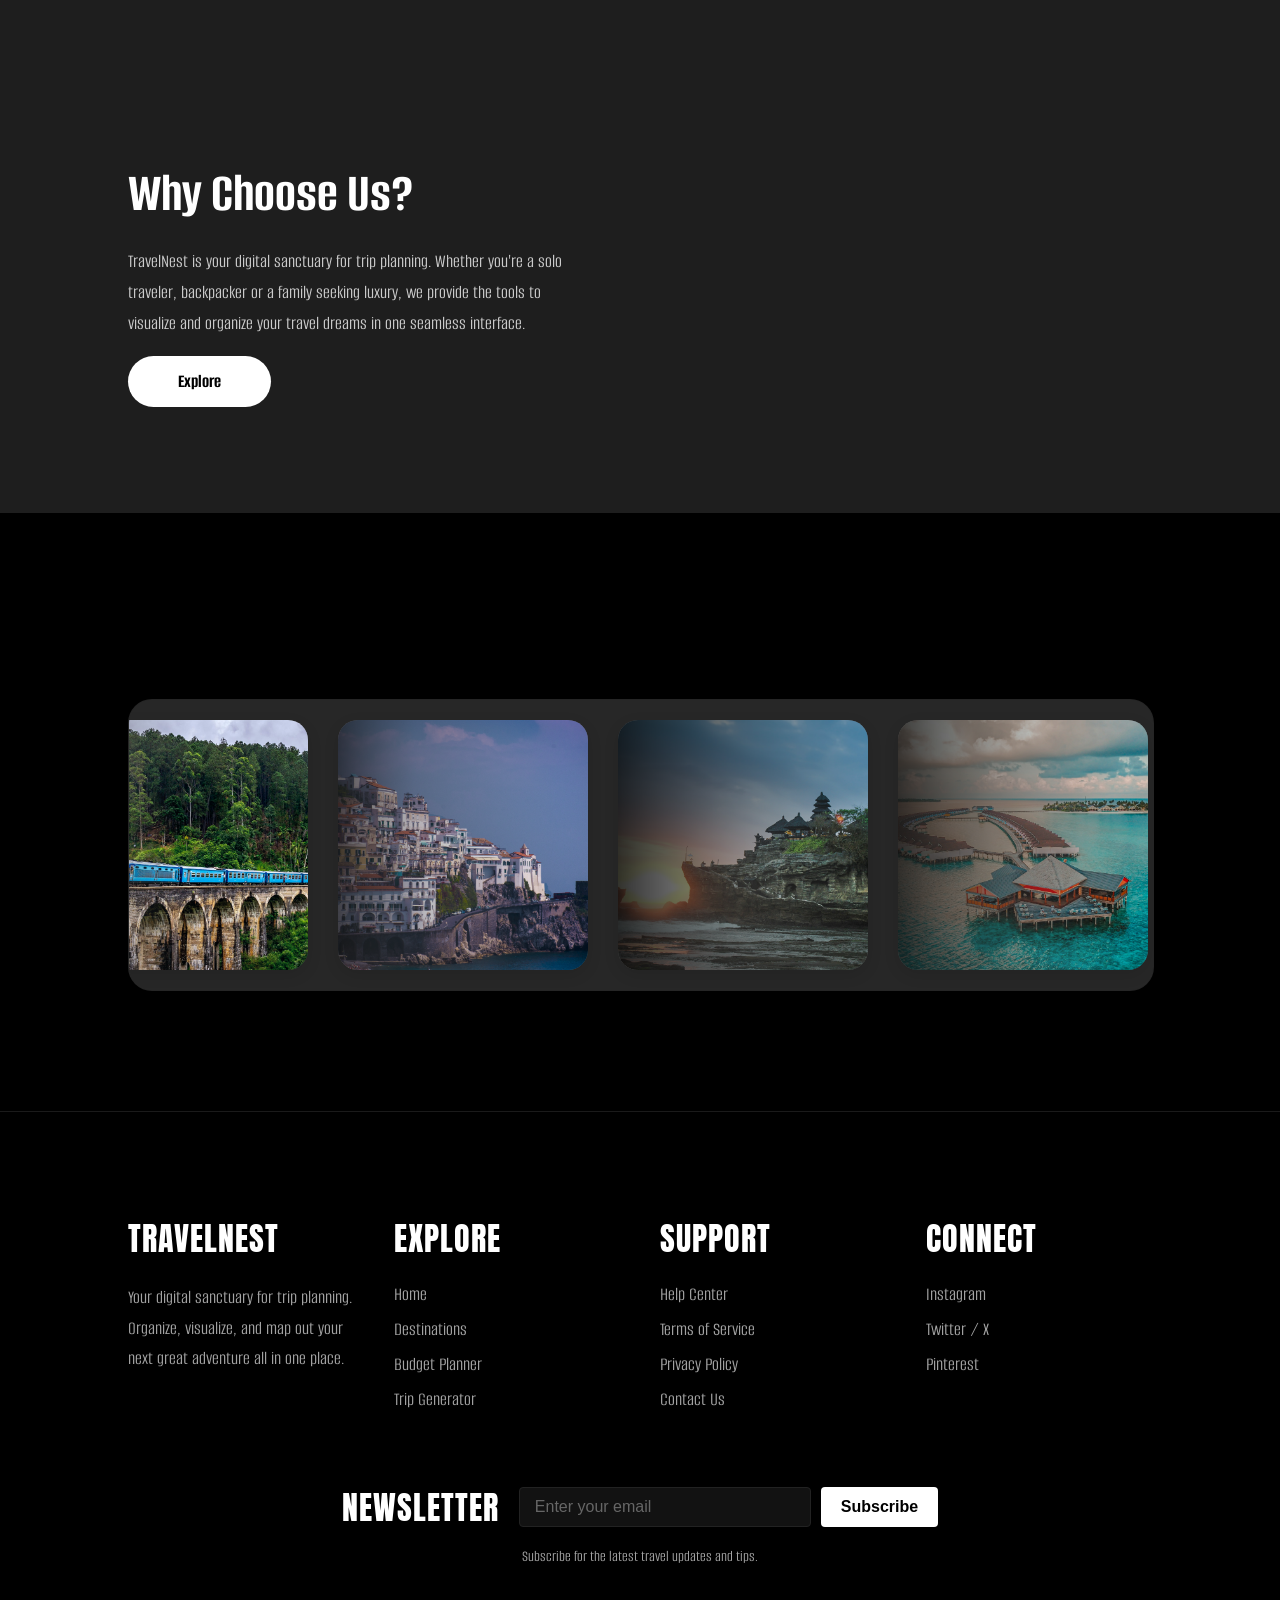
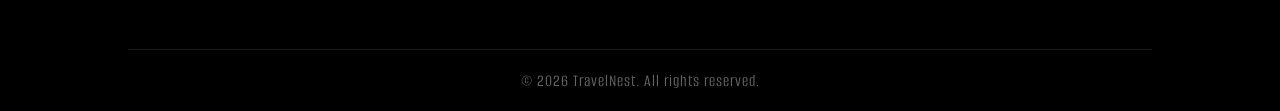
==== commit 9d86dee9: "Merge branch 'main' of https://github.com/spectre-fs404/TravelNestv2" ====
--- a/index.html
+++ b/index.html
@@ -102,7 +102,7 @@
 
                 <div class="destination-card-wrapper">
                     <div class="destination-otd-card">
-                        <img id="daily-img" src="/assets/images/destinations/Maldives/maldives.png"
+                        <img id="daily-img" src="assets/images/destinations/Maldives/maldives.png"
                             alt="Destination Showcase">
                     </div>
 
@@ -286,4 +286,4 @@
 
 </body>
 
-</html>+</html>
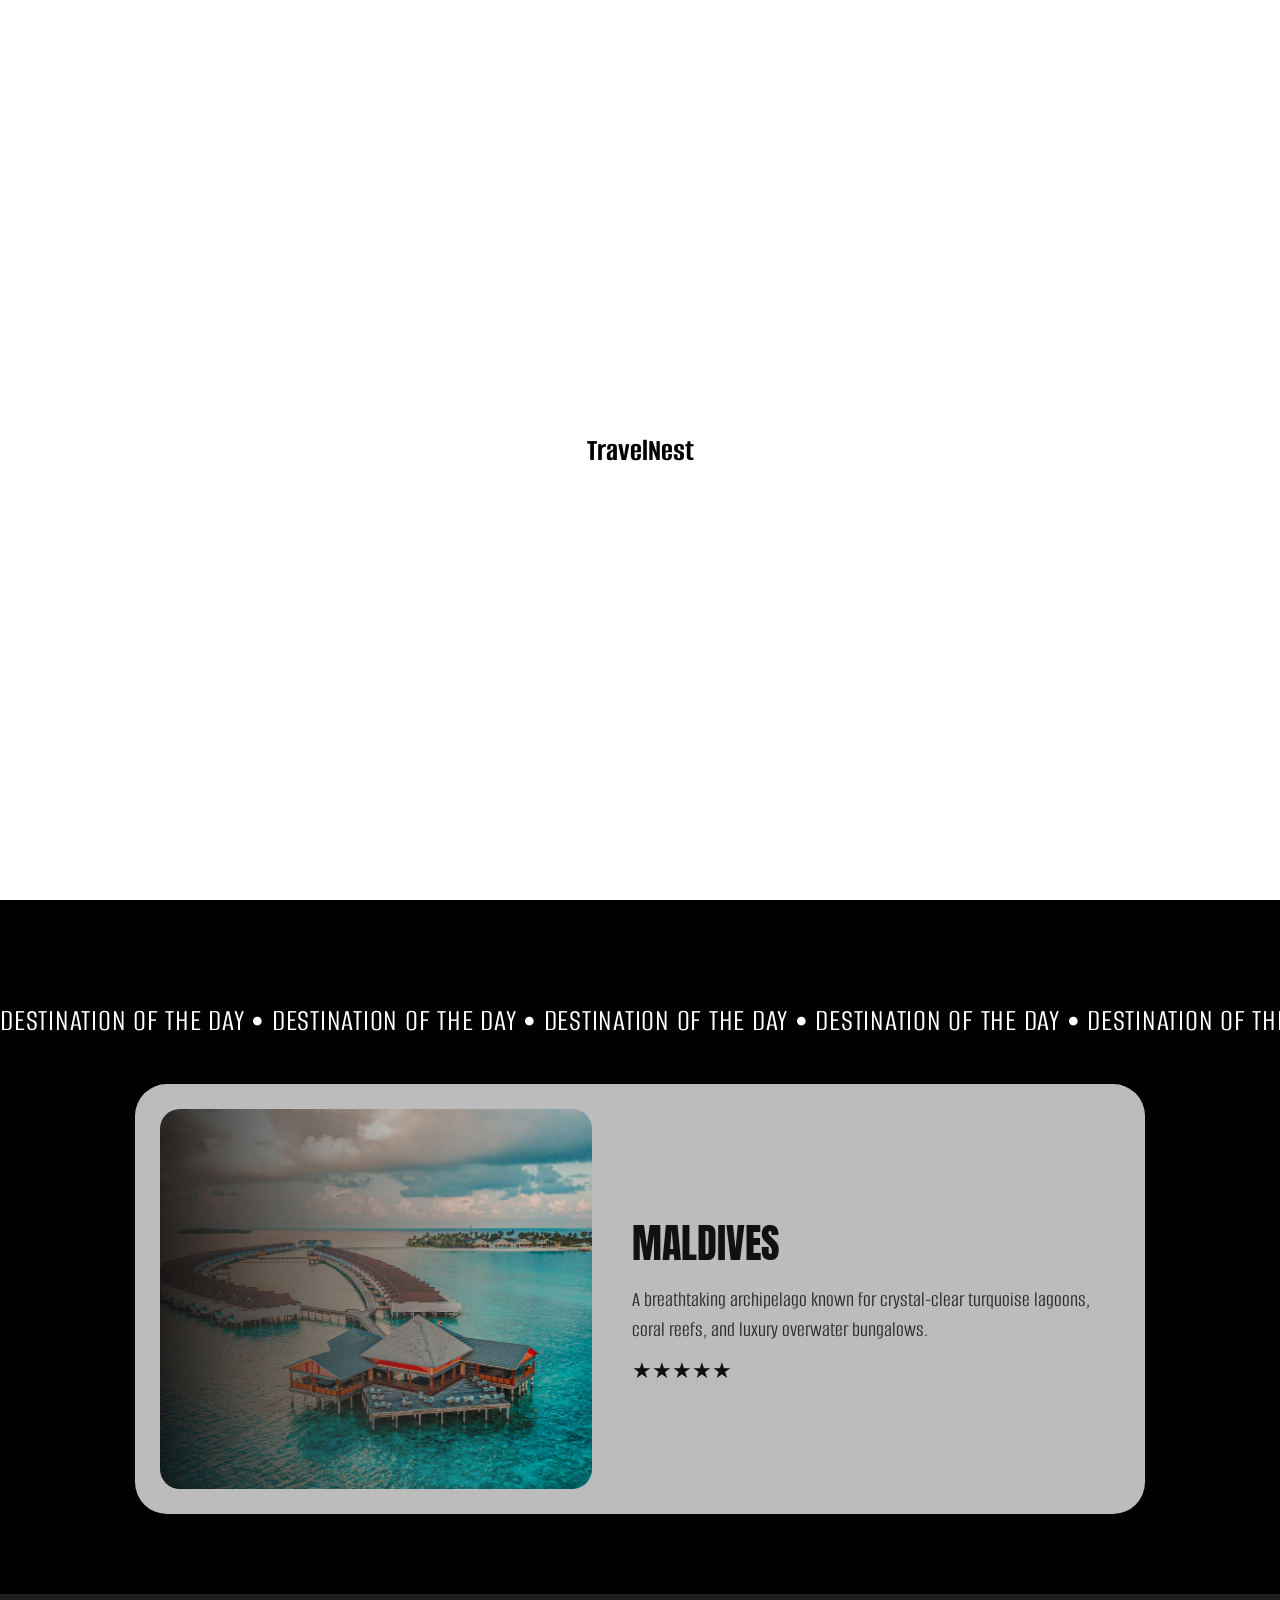
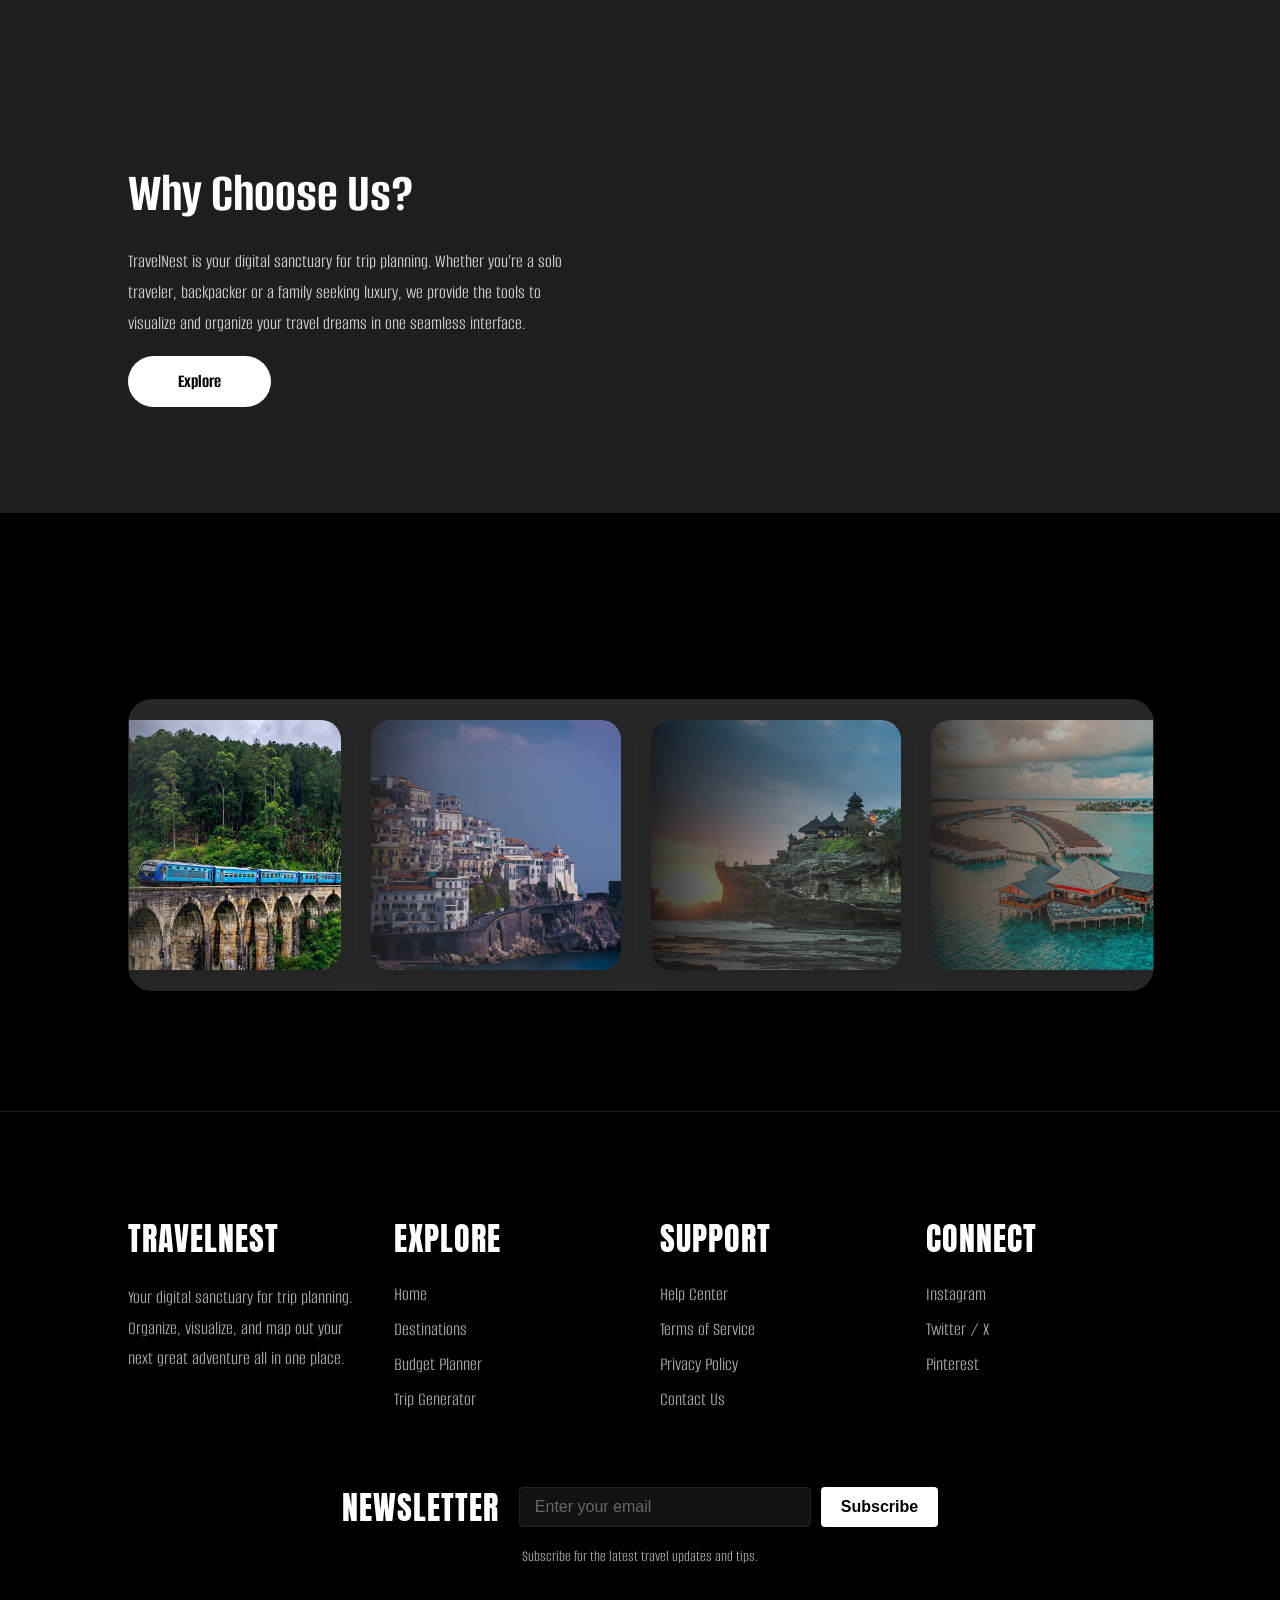
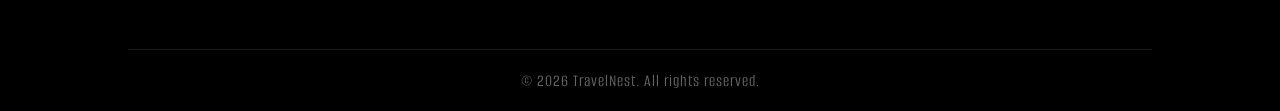
==== commit 9f89aef1: "Update index.html" ====
--- a/index.html
+++ b/index.html
@@ -37,11 +37,11 @@
                 <nav class="navbar" id="navbar">
                     <ul>
                         <li><a href="#">Home</a></li>
-                        <li><a href="explorer.html">Destinations</a></li>
-                        <li> <a href="planner.html">Budget Planner</a></li>
-                        <li><a href="generator.html">Trip Generator</a></li>
-                        <li><a href="mood.html">Mood Board</a></li>
-                        <li class="active-mobile"><a href="support.html">Support</a></li>
+                        <li><a href="pages/explorer.html">Destinations</a></li>
+                        <li> <a href="pages/planner.html">Budget Planner</a></li>
+                        <li><a href="pages/generator.html">Trip Generator</a></li>
+                        <li><a href="pages/mood.html">Mood Board</a></li>
+                        <li class="active-mobile"><a href="pages/support.html">Support</a></li>
                     </ul>
                 </nav>
             </div>
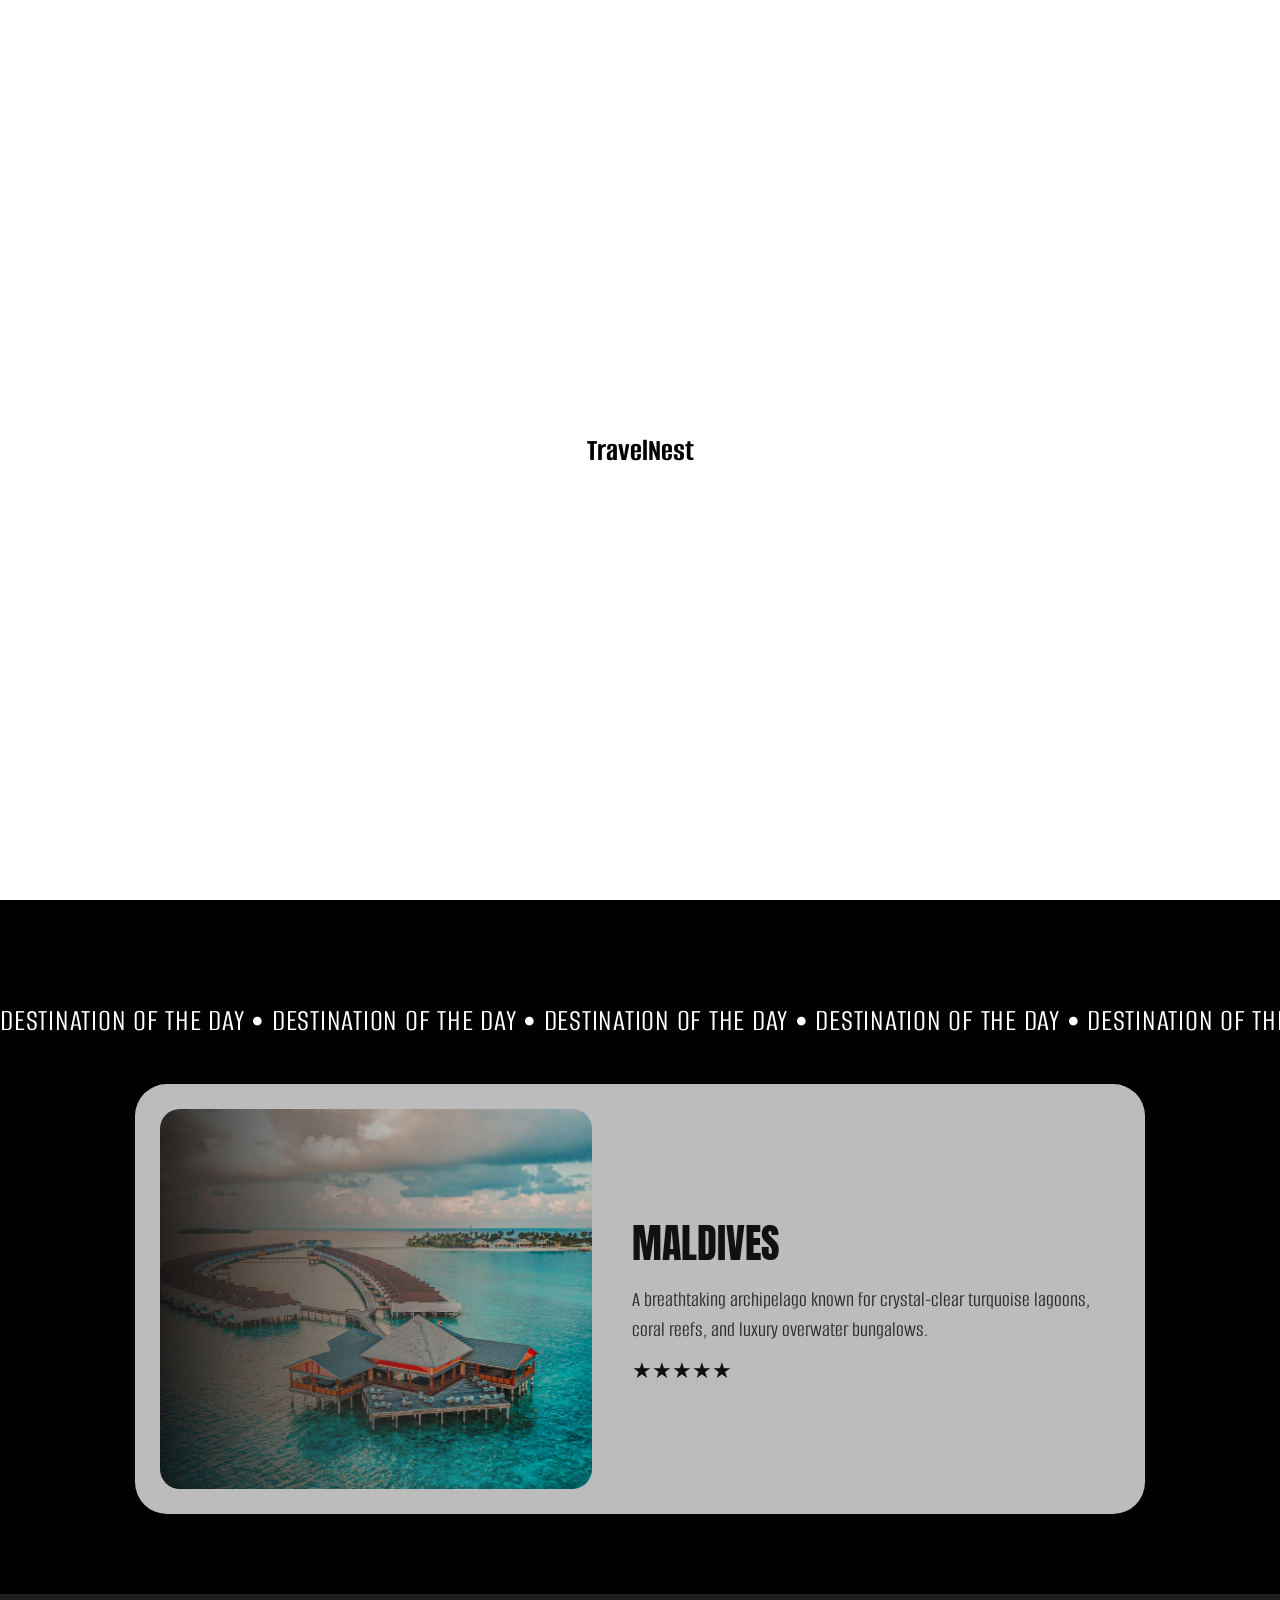
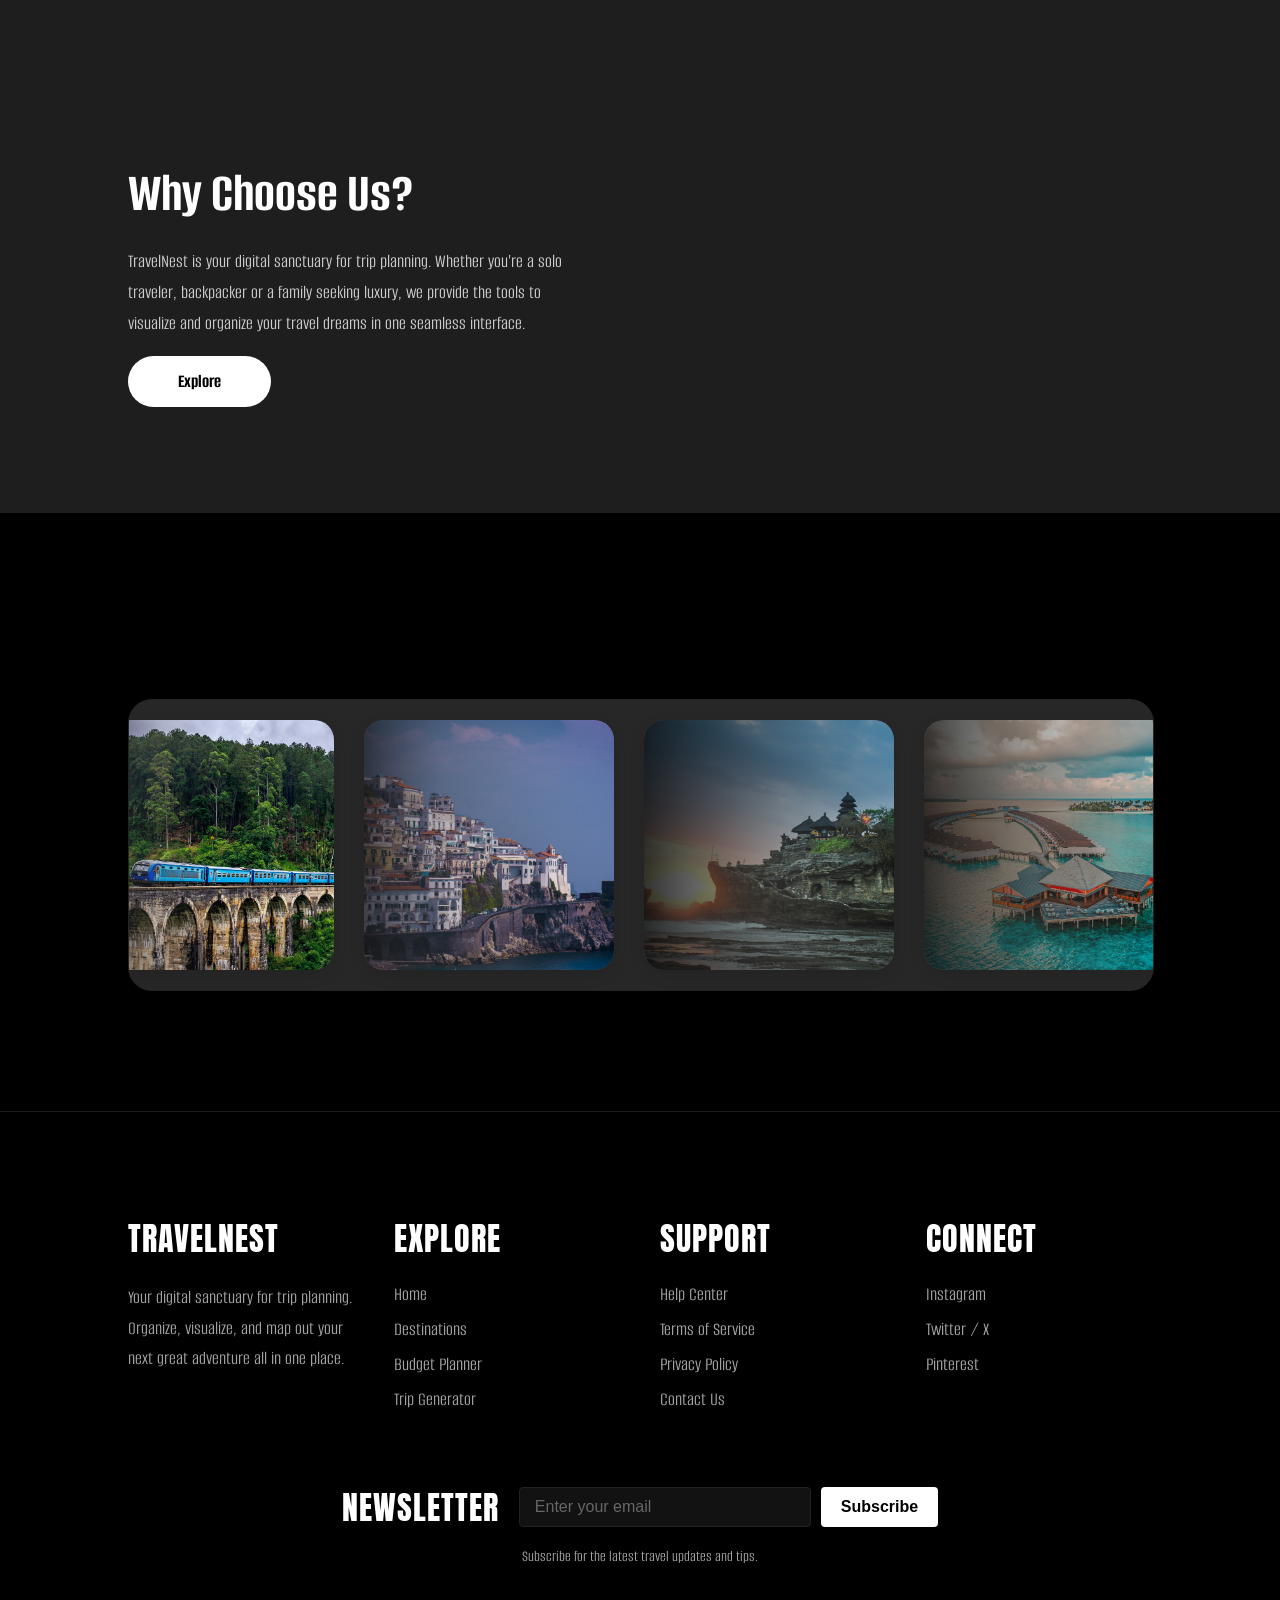
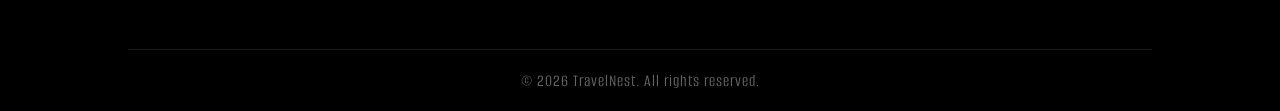
==== commit baf9465e: "test" ====
--- a/index.html
+++ b/index.html
@@ -123,7 +123,7 @@
                     or a family seeking luxury, we provide the tools to visualize and organize your travel dreams in one
                     seamless interface.
                 </p>
-                <a href="explorer.html" class="about-us-btn">Explore</a>
+                <a href="pages/explorer.html" class="about-us-btn">Explore</a>
             </div>
         </section>
 
@@ -135,7 +135,7 @@
 
                     <div class="pop-d-images">
                         <div class="img-box">
-                            <a href="explorer.html#section-2">
+                            <a href="pages/explorer.html#section-2">
                                 <img src="assets/images/destinations/SriLanka/ella.png" alt="Ella, Sri Lanka">
                             </a>
                             <div class="img-caption">
@@ -148,7 +148,7 @@
 
                     <div class="pop-d-images">
                         <div class="img-box">
-                            <a href="explorer.html#section-2">
+                            <a href="pages/explorer.html#section-2">
                                 <img src="assets/images/destinations/Italy/Amalfi.png" alt="Amalfi Coast, Italy">
                             </a>
                             <div class="img-caption">
@@ -161,7 +161,7 @@
 
                     <div class="pop-d-images">
                         <div class="img-box">
-                            <a href="explorer.html#section-2">
+                            <a href="pages/explorer.html#section-2">
                                 <img src="assets/images/destinations/Indonesia/bali.png" alt="Bali, Indonesia">
                             </a>
                             <div class="img-caption">
@@ -174,7 +174,7 @@
 
                     <div class="pop-d-images">
                         <div class="img-box">
-                            <a href="explorer.html#section-2">
+                            <a href="pages/explorer.html#section-2">
                                 <img src="assets/images/destinations/Maldives/maldives.png" alt="Maldives">
                             </a>
                             <div class="img-caption">
@@ -187,7 +187,7 @@
 
                     <div class="pop-d-images">
                         <div class="img-box">
-                            <a href="explorer.html#section-2">
+                            <a href="pages/explorer.html#section-2">
                                 <img src="assets/images/destinations/Japan/kyoto.png" alt="japan">
                             </a>
                             <div class="img-caption">
--- a/css/style.css
+++ b/css/style.css
@@ -13,7 +13,7 @@
     overflow-x: hidden;
     margin: 0;
     padding: 0;
-    background-image: url("assets/images/bg.png");
+    background-image: url(./assets/images/bg.png);
     background-size: cover;
     background-position: center;
     background-repeat: no-repeat;
@@ -473,7 +473,7 @@
     padding: 120px 10%;
     display: flex;
     align-items: center;
-    background-image: url(assets/images/section-3-bg.png);
+    background-image: url(./assets/images/section-3-bg.png);
     background-position-x: right;
     background-repeat: no-repeat;
     justify-content: space-between;
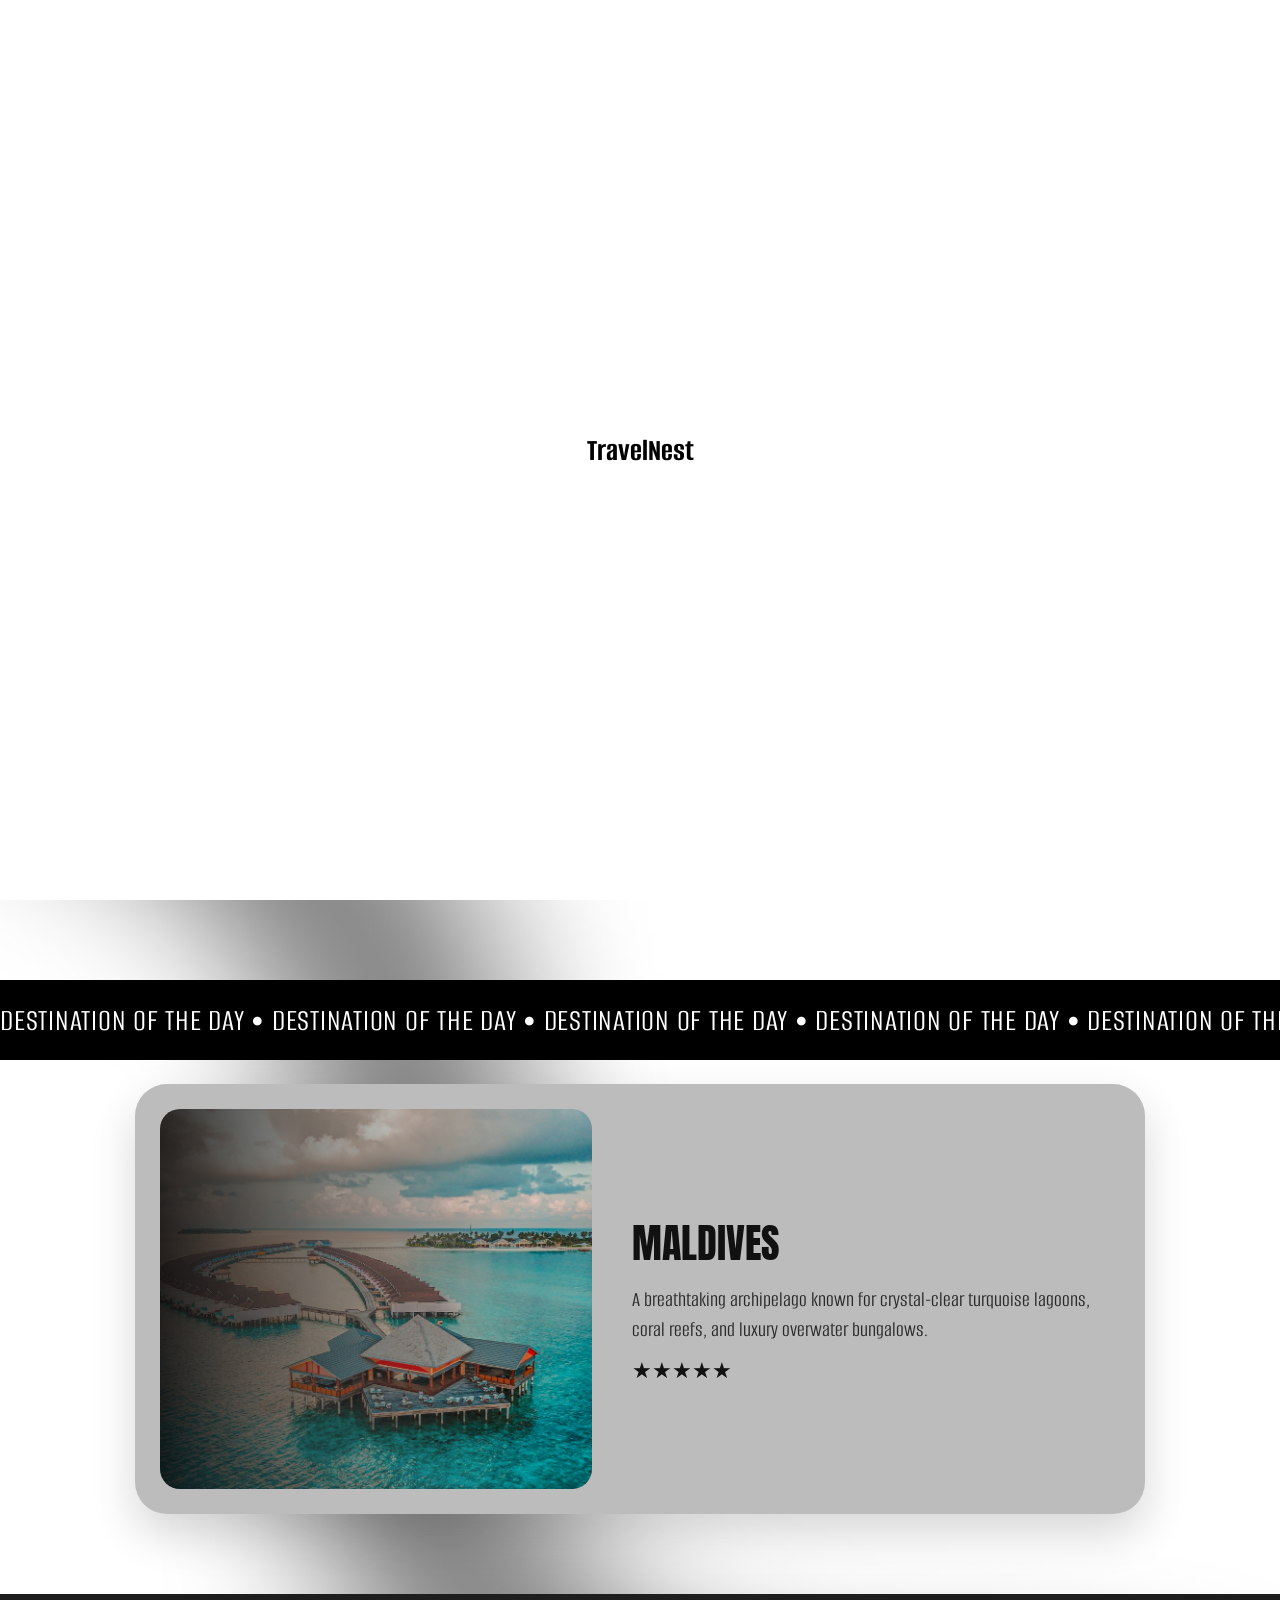
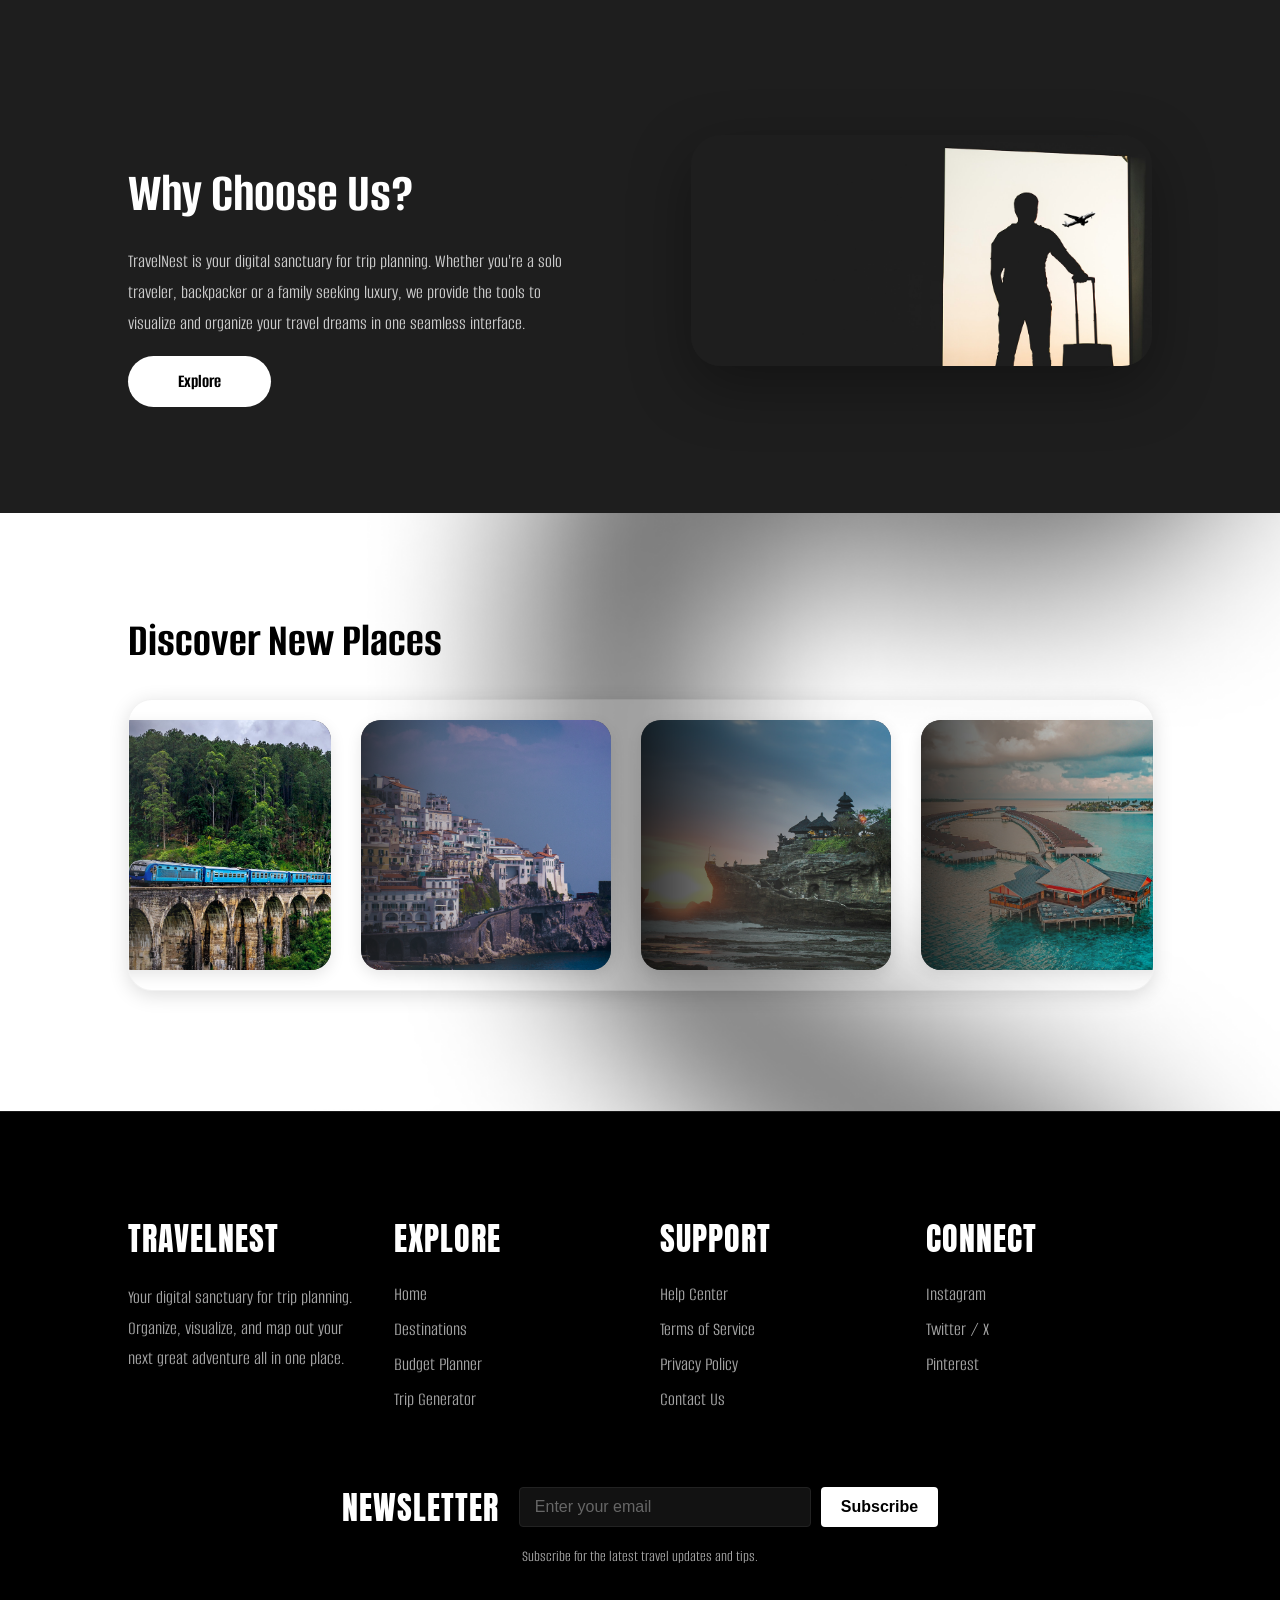
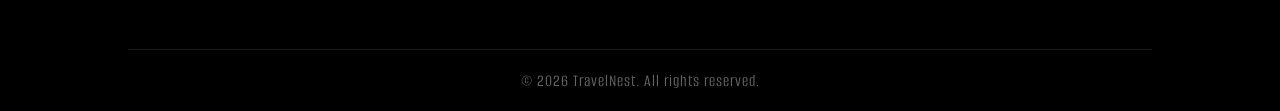
==== commit 698e1546: "not again" ====
--- a/index.html
+++ b/index.html
@@ -125,6 +125,9 @@
                 </p>
                 <a href="pages/explorer.html" class="about-us-btn">Explore</a>
             </div>
+            <div class="about-us-media">
+                <img src="assets/images/section-3-bg.png" alt="TravelNest About Us" />
+            </div>
         </section>
 
         <section class="popular-destinations">
--- a/css/style.css
+++ b/css/style.css
@@ -13,7 +13,7 @@
     overflow-x: hidden;
     margin: 0;
     padding: 0;
-    background-image: url(./assets/images/bg.png);
+    background-image: url("../assets/images/bg.png");
     background-size: cover;
     background-position: center;
     background-repeat: no-repeat;
@@ -469,21 +469,32 @@
 
 /* About Us / Why Choose Us */
 .about-us {
-
     padding: 120px 10%;
     display: flex;
     align-items: center;
-    background-image: url(./assets/images/section-3-bg.png);
-    background-position-x: right;
-    background-repeat: no-repeat;
     justify-content: space-between;
     font-family: var(--main-font);
     color: white;
     background-color: #1e1e1e;
+    /* background-image: url("../assets/images/section-3-bg.png"); */
+    /* background-position-x: right; */
+    /* background-repeat: no-repeat; */
 }
 
 .about-us-text {
     width: 45%;
+}
+
+.about-us-media {
+    width: 45%;
+}
+
+.about-us-media img {
+    width: 100%;
+    height: auto;
+    border-radius: 30px;
+    object-fit: cover;
+    box-shadow: 0 20px 60px rgba(0, 0, 0, 0.35);
 }
 
 .title-about-us {
